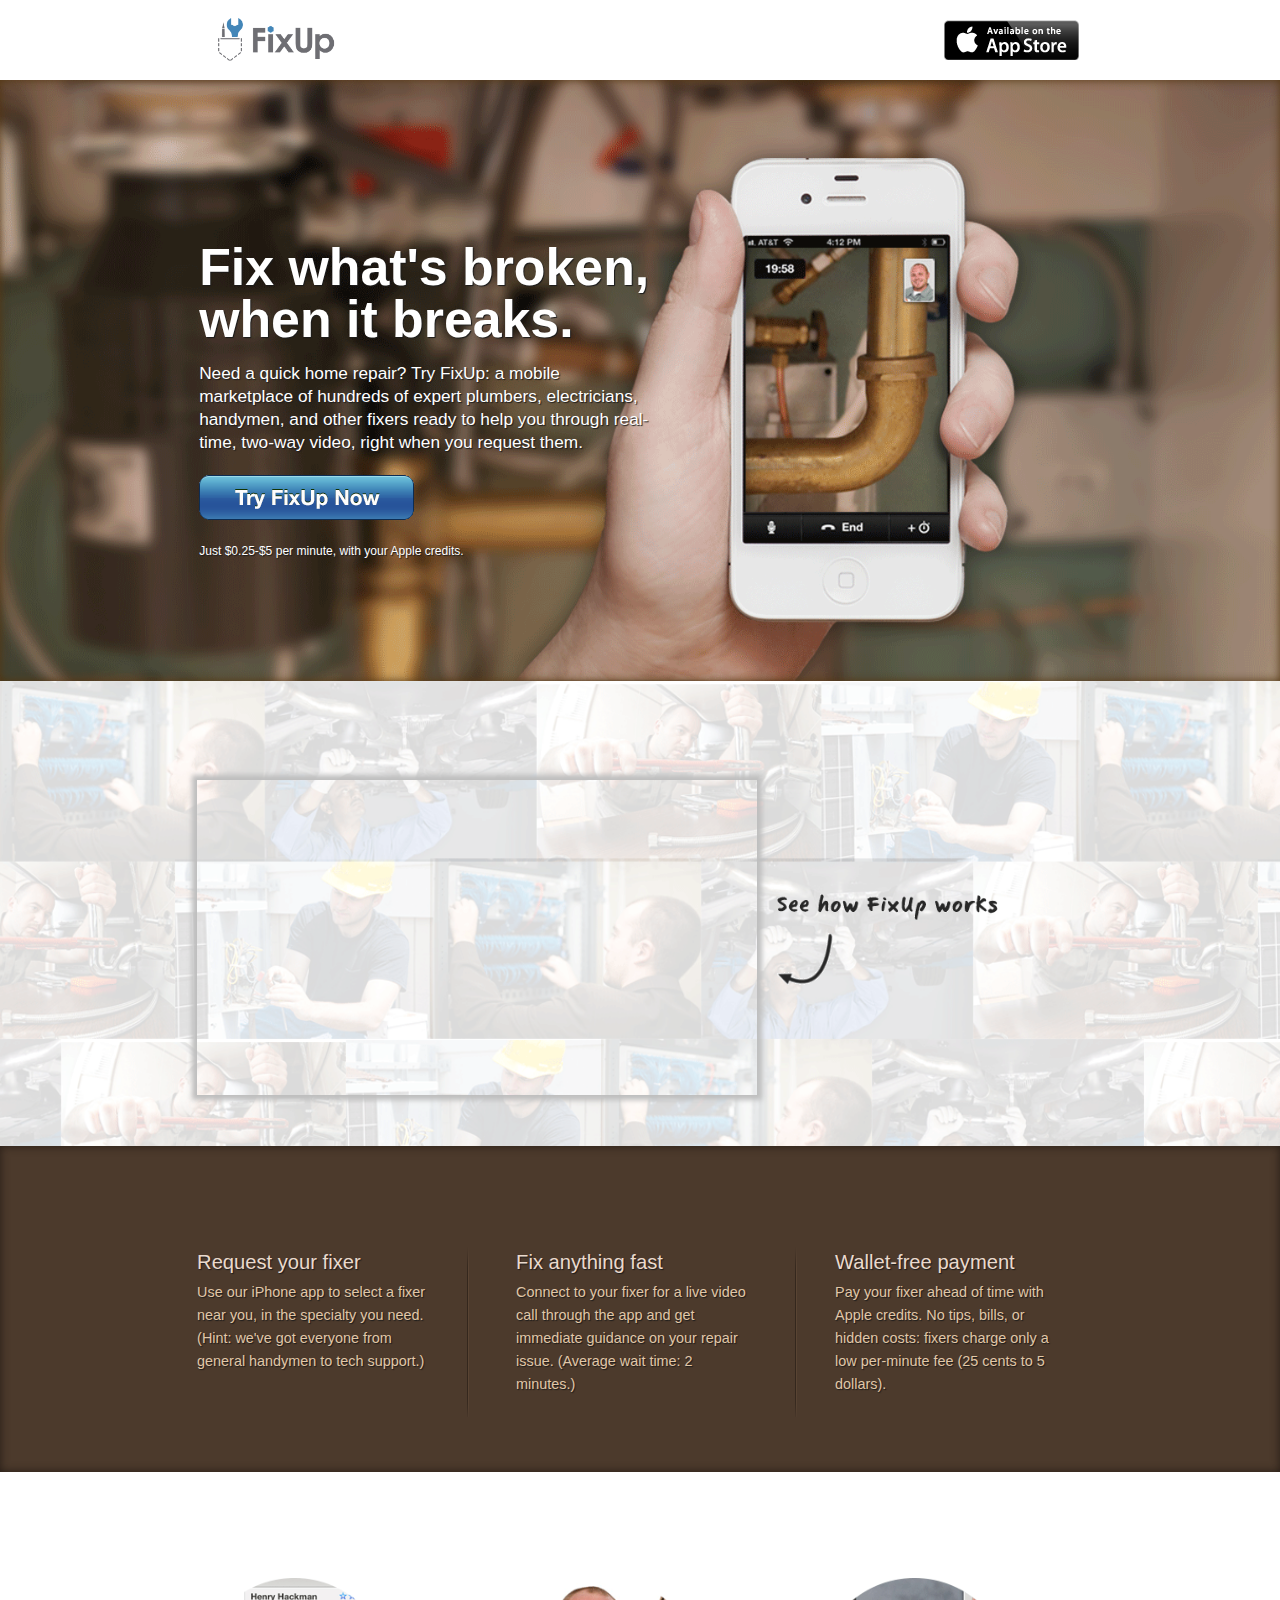
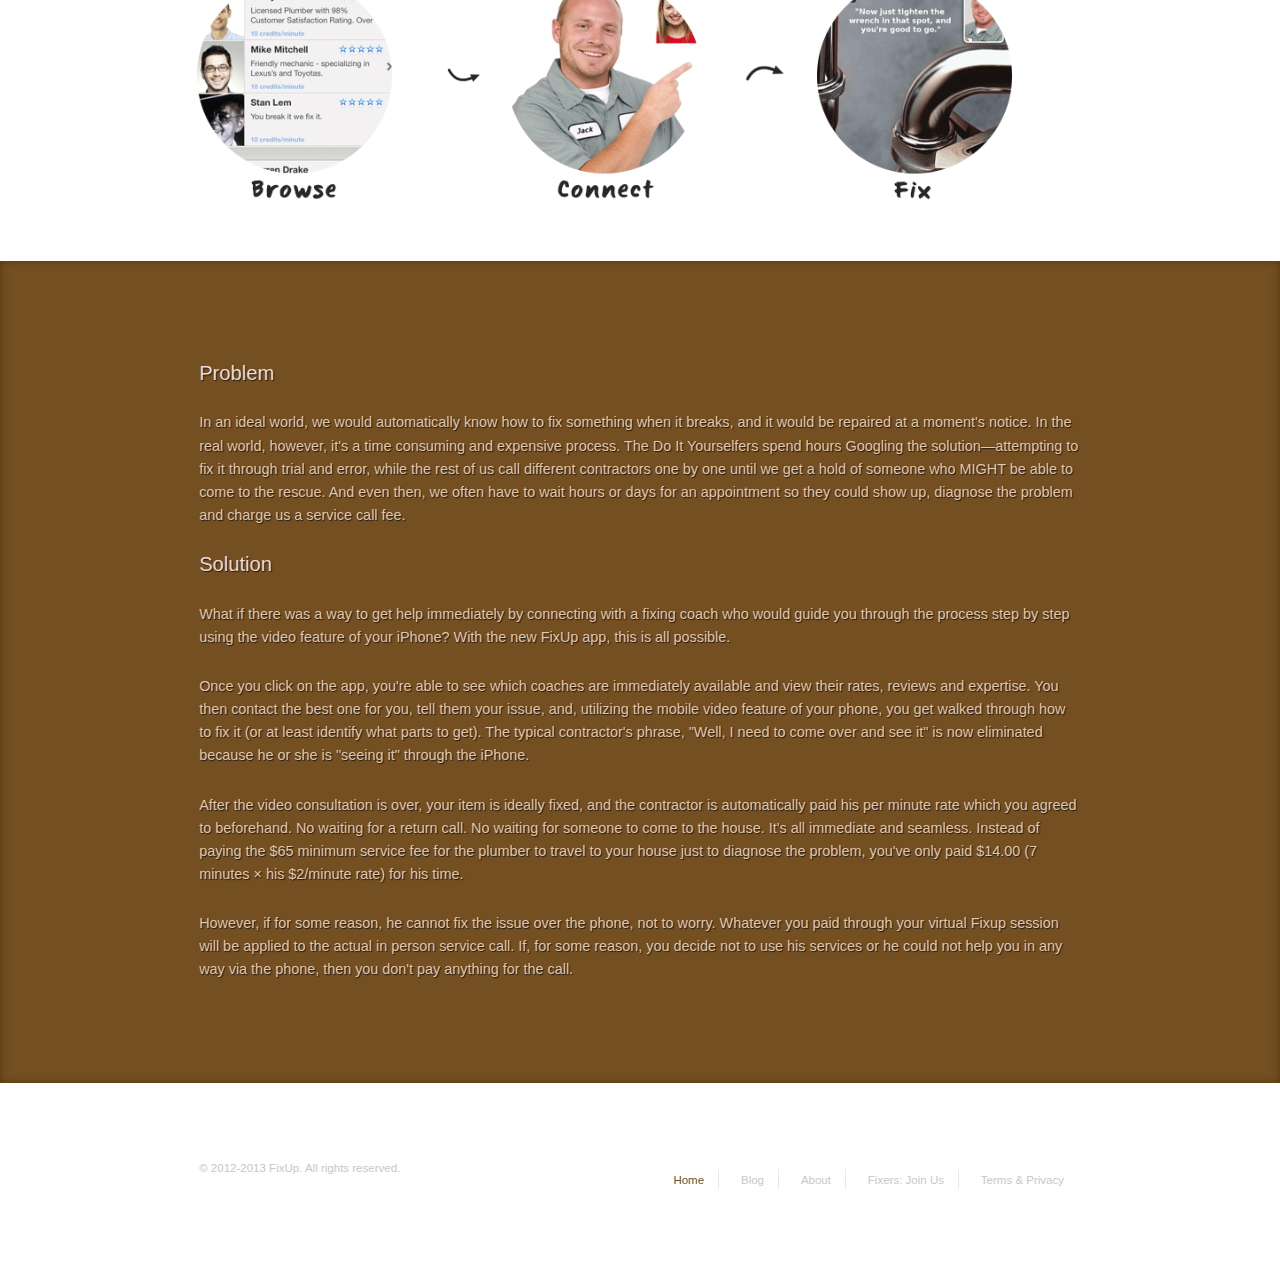
==== html/index.html @ d3611fab "Organized files, added WP templates, edited CSS in compliance with WP coding standards" ====
<!DOCTYPE html>
<html>

<head>
	<meta http-equiv="Content-Type" content="text/html;charset=utf-8" />
	<meta name="viewport" content="width=device-width, initial-scale=1.0" />
	<title>FixUp</title>
	<link href="../stylesheets/style.css" media="screen" rel="stylesheet" type="text/css" />
	<link href="../stylesheets/jquery.qtip.css" rel="stylesheet" type="text/css" />
</head>

<body class="home">

	<header>
		<div class="header-container">
			<a href="http://www.tryfixup.com"><img id="logo" src="../img/logo-fixup.png" alt="FixUp Logo" /></a>
			<a href="https://itunes.apple.com/us/app/fixup/id554846760?mt=8"><img id="store" src="../img/logo-app-store.png" alt="Available on the App Store" /></a>
		</div><!--/.container-->
	</header>

	<section id="hero">
		<div class="container">
			<div class="short">
				<h1>Fix what's broken, when it breaks.</h1>
				<p class="shorter">
					Need a quick home repair? Try FixUp: a mobile marketplace of hundreds of expert plumbers, electricians, handymen, and other fixers ready to help you through real-time, two-way video, right when you request them.
				</p>
				<p>
					<a href="https://itunes.apple.com/us/app/fixup/id554846760?mt=8"><img id="button" src="../img/button-cta.png" alt="Try FixUp Now" /></a>
				<p class="small">
					Just $0.25-$5 per minute, with your Apple credits.
				</p>
			</div><!--/.short-->
		</div><!--/.container-->
	</section><!--/#hero-->

	<section id="watch">
		<div class="container">
			<iframe id="video" width="560" height="315" src="http://www.youtube.com/embed/lKO42U8RxQ0?feature=player_embedded"></iframe>
			<img id="arrow" src="../img/video-arrow.png" alt="See how FixUp works" />
		</div>
	</section><!--/#watch-->

	<section id="points">
		<div class="container">
			<div id="points-left">
				<h2>Request your fixer</h2>
				<p>
					Use our iPhone app to select a fixer near you, in the specialty you need. (Hint: we've got everyone from general handymen to tech support.)
				</p>
			</div><!--/.left-->
			<img class="divider" src="../img/divider-text.png" alt="divider" />
			<div id="points-mid">
				<h2>Fix anything fast</h2>
				<p>
					Connect to your fixer for a live video call through the app and get immediate guidance on your repair issue. (Average wait time: 2 minutes.)
				</p>
			</div><!--/.mid-->
			<img class="divider" src="../img/divider-text.png" alt="divider" />
			<div id="points-right">
				<h2>Wallet-free payment</h2>
				<p>
					Pay your fixer ahead of time with Apple credits. No tips, bills, or hidden costs: fixers charge only a low per-minute fee (25 cents to 5 dollars).
				</p>
			</div><!--/.right-->
		</div><!--/.container-->
	</section><!--/#points-->

	<section id="flowchart">
		<div class="container">
			<img id="browse" src="../img/circle-browse.png" alt="Browse" />
			<img class="flow" src="../img/browse-to-connect.png" alt="Browse to Connect" />
			<img id="connect" src="../img/circle-connect.png" alt="Connect" />
			<img class="flow" src="../img/connect-to-fix.png" alt="Connect to Fix" />
			<img id="fix" src="../img/circle-fix.png" alt="Fix" />
		</div><!--/.container-->
	</section><!--/#circles-->

	<section id="solution" style="clear:both;">
		<div class="container">
			<h2>Problem</h2>
			<p>
				In an ideal world, we would automatically know how to fix something when it breaks, and it would be repaired at a moment's notice. In the real world, however, it's a time consuming and expensive process. The Do It Yourselfers spend hours Googling the solution&mdash;attempting to fix it through trial and error, while the rest of us call different contractors one by one until we get a hold of someone who MIGHT be able to come to the rescue. And even then, we often have to wait hours or days for an appointment so they could show up, diagnose the problem and charge us a service call fee.
			</p>
			<h2>Solution</h2>
			<p>
				What if there was a way to get help immediately by connecting with a fixing coach who would guide you through the process step by step using the video feature of your iPhone? With the new FixUp app, this is all possible.
			</p>
			<p>
				Once you click on the app, you're able to see which coaches are immediately available and view their rates, reviews and expertise. You then contact the best one for you, tell them your issue, and, utilizing the mobile video feature of your phone, you get walked through how to fix it (or at least identify what parts to get). The typical contractor's phrase, "Well, I need to come over and see it" is now eliminated because he or she is "seeing it" through the iPhone.
			</p>
			<p>
				After the video consultation is over, your item is ideally fixed, and the contractor is automatically paid his per minute rate which you agreed to beforehand. No waiting for a return call. No waiting for someone to come to the house. It's all immediate and seamless. Instead of paying the $65 minimum service fee for the plumber to travel to your house just to diagnose the problem, you've only paid $14.00 (7 minutes &times; his $2/minute rate) for his time.
			</p>
			<p>
				However, if for some reason, he cannot fix the issue over the phone, not to worry. Whatever you paid through your virtual Fixup session will be applied to the actual in person service call. If, for some reason, you decide not to use his services or he could not help you in any way via the phone, then you don't pay anything for the call.
			</p>
		</div><!--/.container-->
	</section><!--/#solution-->

	<footer>
		<div class="container">
			<p>&copy; 2012-2013 FixUp. All rights reserved.</p>
			<ul>
				<li><a class="home" href="/">Home</a></li>
				<li><a class="blog" href="/blog">Blog</a></li>
				<li><a class="about" href="/about">About</a></li>
				<li><a href="/fixers">Fixers: Join Us</a></li>
				<li><a class="toc" href="/terms">Terms & Privacy</a></li>
			</ul>
		</div><!--/.container-->
	</footer>

<script type="text/javascript" src="../js/jquery-1.8.3.min.js"></script>
<script type="text/javascript" src="../js/jquery.masonry.min.js"></script>
<script type="text/javascript" src="../js/jquery.qtip.min.js"></script>
<script type="text/javascript" src="../js/fixup.js"></script>

</body>
</html>
---- stylesheets/style.css ----
/*
Theme Name:  	FixUp, based on Starkers
Theme URI:  	http://viewportindustries.com/products/starkers
Description:  	Custom theme for www.tryfixup.com
Version:  		1.0
Author:  		CuriousMinds (customization), Elliot Jay Stocks & Keir Whitaker (Starkers)
Author URI:  	http://viewportindustries.com
Tags:  			responsive, blue, brown, gold, starkers
*/

/* CORE STYLES
-------------------------------------------------------------- */
/* Web fonts
-------------------------------- */
@font-face {
  font-family: "Montserrat";
  font-style: normal;
  font-weight: 700;
  src: local("Montserrat-Bold"), url(http://themes.googleusercontent.com/static/fonts/montserrat/v3/IQHow_FEYlDC4Gzy_m8fcnbFhgvWbfSbdVg11QabG8w.woff) format("woff");
}

@font-face {
  font-family: "Montserrat";
  font-style: normal;
  font-weight: 400;
  src: local("Montserrat-Regular"), url(http://themes.googleusercontent.com/static/fonts/montserrat/v3/zhcz-_WihjSQC0oHJ9TCYL3hpw3pgy2gAi-Ip7WPMi0.woff) format("woff");
}

/* Reset CSS
   http://meyerweb.com/eric/tools/css/reset/ 
   v2.0 | 20110126
   License: none (public domain)
-------------------------------- */
html, body, div, span, applet, object, iframe,
h1, h2, h3, h4, h5, h6, p, blockquote, pre,
a, abbr, acronym, address, big, cite, code,
del, dfn, em, img, ins, kbd, q, s, samp,
small, strike, strong, sub, sup, tt, var,
b, u, i, center,
dl, dt, dd,
fieldset, form, label, legend,
table, caption, tbody, tfoot, thead, tr, th, td,
article, aside, canvas, details, embed, 
figure, figcaption, footer, header, hgroup, 
menu, nav, output, ruby, section, summary,
time, mark, audio, video {
	margin: 0;
	padding: 0;
	border: 0;
	font: inherit;
	vertical-align: baseline;
	-webkit-box-sizing: border-box;
	-moz-box-sizing: border-box;
	-ms-box-sizing: border-box;
	-o-box-sizing: border-box;
	box-sizing: border-box;
}
/* HTML5 display-role reset for older browsers */
article, aside, details, figcaption, figure, 
footer, header, hgroup, menu, nav, section {
	display: block;
}

blockquote, q {
	quotes: none;
}
blockquote:before,
blockquote:after,
q:before,
q:after {
	content: "";
	content: none;
}
table {
	border-collapse: collapse;
	border-spacing: 0;
}

/* Base numbers and colors
-------------------------------- */
body {
	font-family: "Helvetica Neue", Helvetica, Arial, sans-serif;
	font-size: 0.9em;
	line-height: 1.6em;
	color: #5a6074;
}

a:link,
a:visited {
	color: inherit;
	text-decoration: none;
	border-bottom: 2px solid #adb4c7;
}

a:hover,
a:active {
	border-bottom: 2px solid #ebdacd;
}
	
body.home a.home,
body.blog a.blog,
body.about a.about,
body.terms, a.terms {
	color: #744f21;
}

img,
iframe {
	display: block;
}
	
section, article {
	clear: both;
	padding: 2%;
	overflow: hidden;
}

p,
li {
	margin: 3% 0;
}

.container,
.header-container {
	width: 60%;
	max-width: 980px;
	margin: 0 auto;
}	

h1,
h2,
h3,
h4,
h5 {
	font-family: "Montserrat", Helvetica, Arial, sans-serif;
}

h1 {
	font-weight: 700;
	margin: 2% 0;
	font-size: 3em;
	line-height: 1em;
}
	
h2 {
	font-weight: 400;
	margin: 3% 0 1% 0;
	font-size: 1.4em;
	color: #ebdacd;
}
	
hr {
	margin: 8% 0;
	clear: both;
	border: 1px solid #d6dcee;
}
	
strong {
	font-weight: 700;
}
	
code {
	font-family: monospace;
}

/* WordPress Core
-------------------------------- */
.alignnone {
    margin: 5px 20px 20px 0;
}

.aligncenter,
div.aligncenter {
    display: block;
    margin: 5px auto 5px auto;
}

.alignright {
    float: right;
    margin: 5px 0 20px 20px;
}

.alignleft {
    float: left;
    margin: 5px 20px 20px 0;
}

.aligncenter {
    display: block;
    margin: 5px auto 5px auto;
}

a img.alignright {
    float: right;
    margin: 5px 0 20px 20px;
}

a img.alignnone {
    margin: 5px 20px 20px 0;
}

a img.alignleft {
    float: left;
    margin: 5px 20px 20px 0;
}

a img.aligncenter {
    display: block;
    margin-left: auto;
    margin-right: auto
}

.wp-caption {
    background: #fff;
    border: 1px solid #edf1fd;
    max-width: 96%; /* Image does not overflow the content area */
    padding: 5px 3px 10px;
    text-align: center;
}

.wp-caption.alignnone {
    margin: 5px 20px 20px 0;
}

.wp-caption.alignleft {
    margin: 5px 20px 20px 0;
}

.wp-caption.alignright {
    margin: 5px 0 20px 20px;
}

.wp-caption img {
    border: 0 none;
    height: auto;
    margin: 0;
    max-width: 98.5%;
    padding: 0;
    width: auto;
}

.wp-caption p.wp-caption-text {
    font-size: 11px;
    line-height: 17px;
    margin: 0;
    padding: 0 4px 5px;
}

/* Header (Logo + App Store button)
-------------------------------- */
header {
	-webkit-box-shadow: 0 0 5px 5px #271d16;
	-moz-box-shadow: 	0 0 5px 5px #271d16;
	-ms-box-shadow: 	0 0 5px 5px #271d16;
	-o-box-shadow: 		0 0 5px 5px #271d16;
	box-shadow: 		0 0 5px 5px #271d16;
	overflow: hidden;
}

#logo {
	width: 150px;
	height: auto;
	float: left;
}

#store {
	width: auto;
	height: auto;
	float: right;
	padding: 20px 0;
}

/* Footer menu
-------------------------------- */
footer {
	display: block;
	overflow: hidden;
	padding: 2%;
	font-size: 0.8em;
}
	
footer p {
	float: left;
	margin: 0;
	color: #c7c7c7;
}
	
footer ul {
	list-style-type: none;
	text-align: right;
}

footer li {
	display: inline-block;
	padding: 0 2%;
	margin: 0;
	background: url("../img/divider-menu.png") no-repeat bottom right;
}

footer li:last-child {
	background: transparent;
}

footer a:link,
footer a:visited {
	color: #c7c7c7;
	border: 0;
}

footer a:hover,
footer a:active {
	color: #744f21;
}


/* HOMEPAGE
-------------------------------------------------------------- */
/* Section: Hero
-------------------------------- */
#hero {
	background: url("../img/bg-main.png") top right no-repeat;
	background-size: cover;
	color: #fff;
	font-size: 1.2em;
	padding: 8% 2%;
	text-shadow: 1px 1px 1px #1c1c1c;
	-webkit-box-shadow: inset 0 0 10px 0 #543712;
	-moz-box-shadow: 	inset 0 0 10px 0 #543712;
	-ms-box-shadow: 	inset 0 0 10px 0 #543712;
	-o-box-shadow: 		inset 0 0 10px 0 #543712;
	box-shadow: 		inset 0 0 10px 0 #543712;
}

.small {
	font-size: 0.7em;
}
	
.short {
	width: 60%;
	float: left;
}

.shorter {
	width: 86%;
}

/* Section: Video
-------------------------------- */
#watch {
	padding: 3%;
	background: url("../img/bg-video.png") top right #fff;
	background-size: 100%;
}

#video {
	float: left;
	-webkit-box-shadow: 0 0 5px 5px #bebebe;
	-moz-box-shadow: 	0 0 5px 5px #bebebe;
	-ms-box-shadow: 	0 0 5px 5px #bebebe;
	-o-box-shadow: 		0 0 5px 5px #bebebe;
	box-shadow: 		0 0 5px 5px #bebebe;
}
	
#arrow {
	float: left;
	width: 30%;
	height: 30%;
	padding: 8% 0 0 0;
}

/* Section: Three points
-------------------------------- */
#points {
	color: #e1c7a7;
	text-shadow: 1px 1px 1px #1c1c1c;
	background-color: #4c3a2c;
	-webkit-box-shadow: inset 0 0 10px 0 #271d16;
	-moz-box-shadow: 	inset 0 0 10px 0 #271d16;
	-ms-box-shadow: 	inset 0 0 10px 0 #271d16;
	-o-box-shadow: 		inset 0 0 10px 0 #271d16;
	box-shadow: 		inset 0 0 10px 0 #271d16;
}
	
.divider {
	float: left;
}

#points-left {
	float: left;
	width: 26%;
	margin: 0 4% 0 0;
}
	
#points-mid {
	float: left;
	width: 26%;
	margin: 0 5%;
}

#points-right {
	float: left;
	width: 26%;
	margin: 0 0 0 4%;
}

/* Section: Flowchart
-------------------------------- */
#flowchart {
	padding: 5% 0;
}

#browse {
	float: left;
	width: 22%;
	margin: 0 3% 0 0;
}
	
#connect {
	float: left;
	width: 22%;
	margin: 0 2%;
}

#fix {
	float: left;
	width: 22%;
	margin: 0 0 0 3%;
}

.flow {
	float: left;
	width: 8%;
	height: 8%;
	padding: 10% 0 0 2%;
}
	
/* Section: Problem-solution
-------------------------------- */
#solution {
	color: #e1c7a7;
	text-shadow: 1px 1px 1px #1c1c1c;
	background: #744f21;
	-webkit-box-shadow: inset 0 0 10px 0 #543712;
	-moz-box-shadow: 	inset 0 0 10px 0 #543712;
	-ms-box-shadow: 	inset 0 0 10px 0 #543712;
	-o-box-shadow: 		inset 0 0 10px 0 #543712;
	box-shadow: 		inset 0 0 10px 0 #543712;
}


/* ABOUT PAGE
-------------------------------------------------------------- */
/* Section: Summary
-------------------------------- */
#summary {
	background: url("../img/bg-summary.png");
	background-size: cover;
	color: #fff;
	font-size: 1.2em;
	padding: 8% 2%;
	-webkit-box-shadow: inset 0 0 10px 0 #543712;
	-moz-box-shadow: 	inset 0 0 10px 0 #543712;
	-ms-box-shadow: 	inset 0 0 10px 0 #543712;
	-o-box-shadow: 		inset 0 0 10px 0 #543712;
	box-shadow: 		inset 0 0 10px 0 #543712;
}

/* Section: Grid of boxes
-------------------------------- */
#grid {
	background-image: url("../img/title-fixup.png"), url("../img/bg-blue.png");
	background-repeat: no-repeat, repeat;
	background-position: 20% 2%, top left;
}

#grid h2 {
	color: #33353e;
}
	
#grid-container {
	top: 0;
	left: 0;
	padding: 2% 0;
	background: transparent;
}

.cell {
	color: #5a6074;
	width: 160px;
	height: 160px;
	margin: 22px 0;
	padding: 3%;
	background: #fff;
	float: left;
	border-radius: 5px;
	-webkit-box-shadow: 0 2px 3px 0.5px #d3d7e5;
	-moz-box-shadow: 	0 2px 3px 0.5px #d3d7e5;
	-ms-box-shadow: 	0 2px 3px 0.5px #d3d7e5;
	-o-box-shadow: 		0 2px 3px 0.5px #d3d7e5;
	box-shadow: 		0 2px 3px 0.5px #d3d7e5;
}

.cell img {
	margin: 4% auto;
}

.cell p {
	color: #5a6074;
	font-size: 0.78em;
	line-height: 1.4em;
	font-weight: 600;
}
	
.answer {
	display: none;
}

/* Masonry transitions
-------------------------------- */
.masonry,
.masonry .masonry-brick {
 	-webkit-transition-duration: 0.7s;
	-moz-transition-duration:  	 0.7s;
	-ms-transition-duration:  	 0.7s;
	-o-transition-duration: 	 0.7s;
	transition-duration:  		 0.7s;
}
	
.masonry {
 	-webkit-transition-property: height, width;
	-moz-transition-property:  	 height, width;
	-ms-transition-property:  	 height, width;
	-o-transition-property:   	 height, width;
	transition-property:  		 height, width;
}

.masonry .masonry-brick {
 	-webkit-transition-property: left, right, top;
	-moz-transition-property:  	 left, right, top;
	-ms-transition-property:  	 left, right, top;
	-o-transition-property: 	 left, right, top;
	transition-property:  		 left, right, top;
}

/* Section: Company information
-------------------------------- */
#contact {
	color: #e1c7a7;
	text-shadow: 1px 1px 1px #1c1c1c;
	background-image: url("../img/title-contact.png"), url("../img/bg-brown.png");
	background-repeat: no-repeat, repeat;
	background-position: 20% 10%, top left;
	-webkit-box-shadow: inset 0 0 10px 0 #543712;
	-moz-box-shadow: 	inset 0 0 10px 0 #543712;
	-ms-box-shadow: 	inset 0 0 10px 0 #543712;
	-o-box-shadow: 		inset 0 0 10px 0 #543712;
	box-shadow: 		inset 0 0 10px 0 #543712;
}


/* Section: FAQ
-------------------------------- */
#faq {
	background-image: url("../img/title-faq.png"), url("../img/bg-blue.png");
	background-repeat: no-repeat, repeat;
	background-position: 20% 2%, top left;
}

#faq h2 {	
	color: #33353e;
}


/* TERMS & CONDITIONS, PRIVACY POLICY
-------------------------------------------------------------- */
#full,
.post {
	background: url("../img/bg-blue.png") repeat;
	color:#5a6074;
	-webkit-box-shadow: inset 0 0 10px 0 #cbd1e3;
	-moz-box-shadow: 	inset 0 0 10px 0 #cbd1e3;
	-ms-box-shadow: 	inset 0 0 10px 0 #cbd1e3;
	-o-box-shadow: 		inset 0 0 10px 0 #cbd1e3;
	box-shadow: 		inset 0 0 10px 0 #cbd1e3;
}
	
#full h1,
.post h1 {
	font-weight: 400;
	font-size: 2em;
}
	
#full h2,
.comments h2 {
	color: inherit;
}


/* BLOG
-------------------------------------------------------------- */
/* Post
-------------------------------- */
.post-main {
	width: 80%;
	float: left;
	padding: 0 4% 0 10%;
}

.post-title {
	color: inherit;
	text-align: center;
	text-transform: uppercase;
}
	
.post-meta {
	font-style: italic;
	text-align: center;
}

/* Comment form
-------------------------------- */
input {
	display: block;
	clear: both;
	padding: 8px;
	font-family: Helvetica, Arial, sans-serif;
	font-size: 0.9em;
	color: #5a6074;
	border: 1px solid #adb4c7;
	-webkit-border-radius: 6px;
	-moz-border-radius:    6px;
	-ms-border-radius: 	   6px;
	-o-border-radius: 	   6px;
	border-radius: 		   6px;
	-webkit-box-shadow: inset 0 0 1px 1px #d6dcee;
	-moz-box-shadow: 	inset 0 0 1px 1px #d6dcee;
	-ms-box-shadow: 	inset 0 0 1px 1px #d6dcee;
	-o-box-shadow: 		inset 0 0 1px 1px #d6dcee;
	box-shadow: 		inset 0 0 1px 1px #d6dcee;
}

textarea {
	display: block;
	clear: both;
	padding: 8px;
	font-family: Helvetica, Arial, sans-serif;
	font-size: 0.9em;
	color: #5a6074;
	border: 1px solid #adb4c7;
	resize: both;
	width: 540px;
	height: 200px;
	-webkit-border-radius: 6px;
	-moz-border-radius:    6px;
	-ms-border-radius: 	   6px;
	-o-border-radius: 	   6px;
	border-radius: 		   6px;
	-webkit-box-shadow: inset 0 0 1px 1px #d6dcee;
	-moz-box-shadow: 	inset 0 0 1px 1px #d6dcee;
	-ms-box-shadow: 	inset 0 0 1px 1px #d6dcee;
	-o-box-shadow: 		inset 0 0 1px 1px #d6dcee;
	box-shadow: 		inset 0 0 1px 1px #d6dcee;

}

label {
	display: block;
	float: left;
}

#reply-title {
	color: inherit;
}

.required {
	float: left;
}
	
label, .form-allowed-tags {
	font-size: 0.9em;
	}
	
#submit {
	background: url("../img/button-comment.png");
	float: right;
	margin:0 0 20px 0;
	border: 0;
	width: 142px;
	height: 40px;
	cursor: pointer;
}

/* Comment list
-------------------------------- */
#comment-list {
	font-size: 0.9em;
}

.comment-author-avatar {
	float: left;
	display: inline;
	margin: 5px 30px 30px 0;
	width: 55px;
	height: 55px;
	border: 1px solid #adb4c7;
	-webkit-border-radius: 4px;
	-moz-border-radius:    4px;
	-ms-border-radius: 	   4px;
	-o-border-radius: 	   4px;
	border-radius: 		   4px;
}

.comment-content {
	overflow: auto;
}

.comment-author-name {
	font-weight: bold;
}

/* Comment icons
-------------------------------- */
.comment-icons {
	float: left;
}

.count {
	background: url("../img/blog-count.png") no-repeat;
	text-shadow: -1px -1px 1px #b8babf;
	font-size: 1.7em;
	padding: 18px;
	height: 70px;
	width: 70px;
}

.count a {
	border: 0;
	}
	
.comment-icons hr {
	width: 60px;
	margin: 20px 0 30px 0;
}
	
.social {
	margin: 20px 10px;
}


/* Responsive media queries for smaller screens
-------------------------------------------------------------- */
@media (max-width: 1500px) {
	.container, #watch, #points, #flowchart, #faq, #contact {
		width: auto;
		padding: 4%;
	}
	
	.header-container {
		width: auto;
		padding: 0 4%;
	}
		
	#grid {
		background-position: 10% 2%, top left;
	}

	#contact {
		background-position: 10% 10%, top left;
	}
		
	#faq {
		background-position: 10% 2%, top left;
	}
}
	
@media (max-width: 1110px) {
	#hero {
		background: url("../img/bg-resize.png") no-repeat;
		background-size: cover;
	}

	.short, .shorter {
		width: auto;
	}
		
	#grid {
		background-position: 2% 2%, top left;
	}
		
	#contact {
		background-position: 2% 10%, top left;
	}
		
	#faq {
		background-position: 2% 2%, top left;
	}
		
	.post-main {
		float: none;
		clear: both;
		width: 100%;
		padding: 0;
	}
	
	.comment-icons {
		display: none;
	}
}	
	
@media (max-width: 1040px) {
	#video {
		margin: 0 auto;
	}
		
	#arrow {
		display: none;
	}
}

@media (max-width: 900px) {
	.cell {
		width: 150px;
		height: 150px;
		margin: 5px 0;
	}

	#video {
		float: none;
		margin: auto;
	}
	
	#points-left,
	#points-mid,
	#points-right {
		float: none;
		clear: both;
		width: auto;
		margin: 0;
	}
		
	.divider {
		display: none;
	}
		
	footer li {
		display: block;
		background: transparent;
	}
}
	
@media (max-width: 768px) {
	.cell {
		margin: 5px 0;
		width: 48%;
	}

	.cell p {
		font-weight: 400;
		font-size: 0.8em;
		text-align: center;
	}

	#video {
		width: auto;
	}
		
	textarea {
		width: auto;
	}
}

@media (max-width: 600px) {
	.container, .header-container {
		padding: 0;
	}
	
	p {
		font-size: 0.9em;
	}
		
	header {
		background: #edf1fd;
		-webkit-box-shadow: inset 0 0 10px 0 #cbd1e3;
		-moz-box-shadow: 	inset 0 0 10px 0 #cbd1e3;
		-ms-box-shadow: 	inset 0 0 10px 0 #cbd1e3;
		-o-box-shadow: 		inset 0 0 10px 0 #cbd1e3;
		box-shadow: 		inset 0 0 10px 0 #cbd1e3;
	}

	footer {
		padding: 10px 20px;
	}

	section, article {
		padding: 10px;
		margin: 2% auto;
	}

	#points, #flowchart, #solution, #contact, #faq, #hero, #summary, #full, .post {
		width: 90%;
		background: #fff;
		color: #5a6074;
		text-shadow: none;
		border-bottom: 10px solid #edf1fd;
		-webkit-box-shadow: none;
		-moz-box-shadow: 	none;
		-ms-box-shadow: 	none;
		-o-box-shadow: 		none;
		box-shadow: 		none;
	}

	#grid {
		width: 95%;
		background: #fff;
		-webkit-border-radius: 4px;
		-moz-border-radius:    4px;
		-ms-border-radius: 	   4px;
		-o-border-radius: 	   4px;
		border-radius: 		   4px;
	}
	
	#watch, #faq {
		background: #fff;
	}
	
	#video {
		-webkit-box-shadow: none;
		-moz-box-shadow: 	none;
		-ms-box-shadow: 	none;
		-o-box-shadow: 		none;
		box-shadow: 		none;
	}
	
	#logo {
		float: none;
		margin: 0 auto;
	}
	
	#store {
		display: none;
	}
	
	h1 {
		font-size: 1.5em;
		text-align: center;
	}
		
	h2 {
		font-size: 1em;
		text-align: center;
		color: #33353e;
	}
		
	#button {
		margin: 0 auto;
	}
	
	.small {
		text-align: center;
	}
		
	#browse,
	#connect,
	#fix {
		float: none;
		margin: 0 auto;
		width: 110px;
		height: 135px;
	}
	
	.flow {
		display: none;
	}
		
	.cell {
		background: #edf1fd;
		margin: 5px 0;
		width: 100%;
		-webkit-box-shadow: none;
		-moz-box-shadow: 	none;
		-ms-box-shadow: 	none;
		-o-box-shadow: 		none;
		box-shadow: 		none;
	}
		
	textarea {
		width: 300px;
	}
}
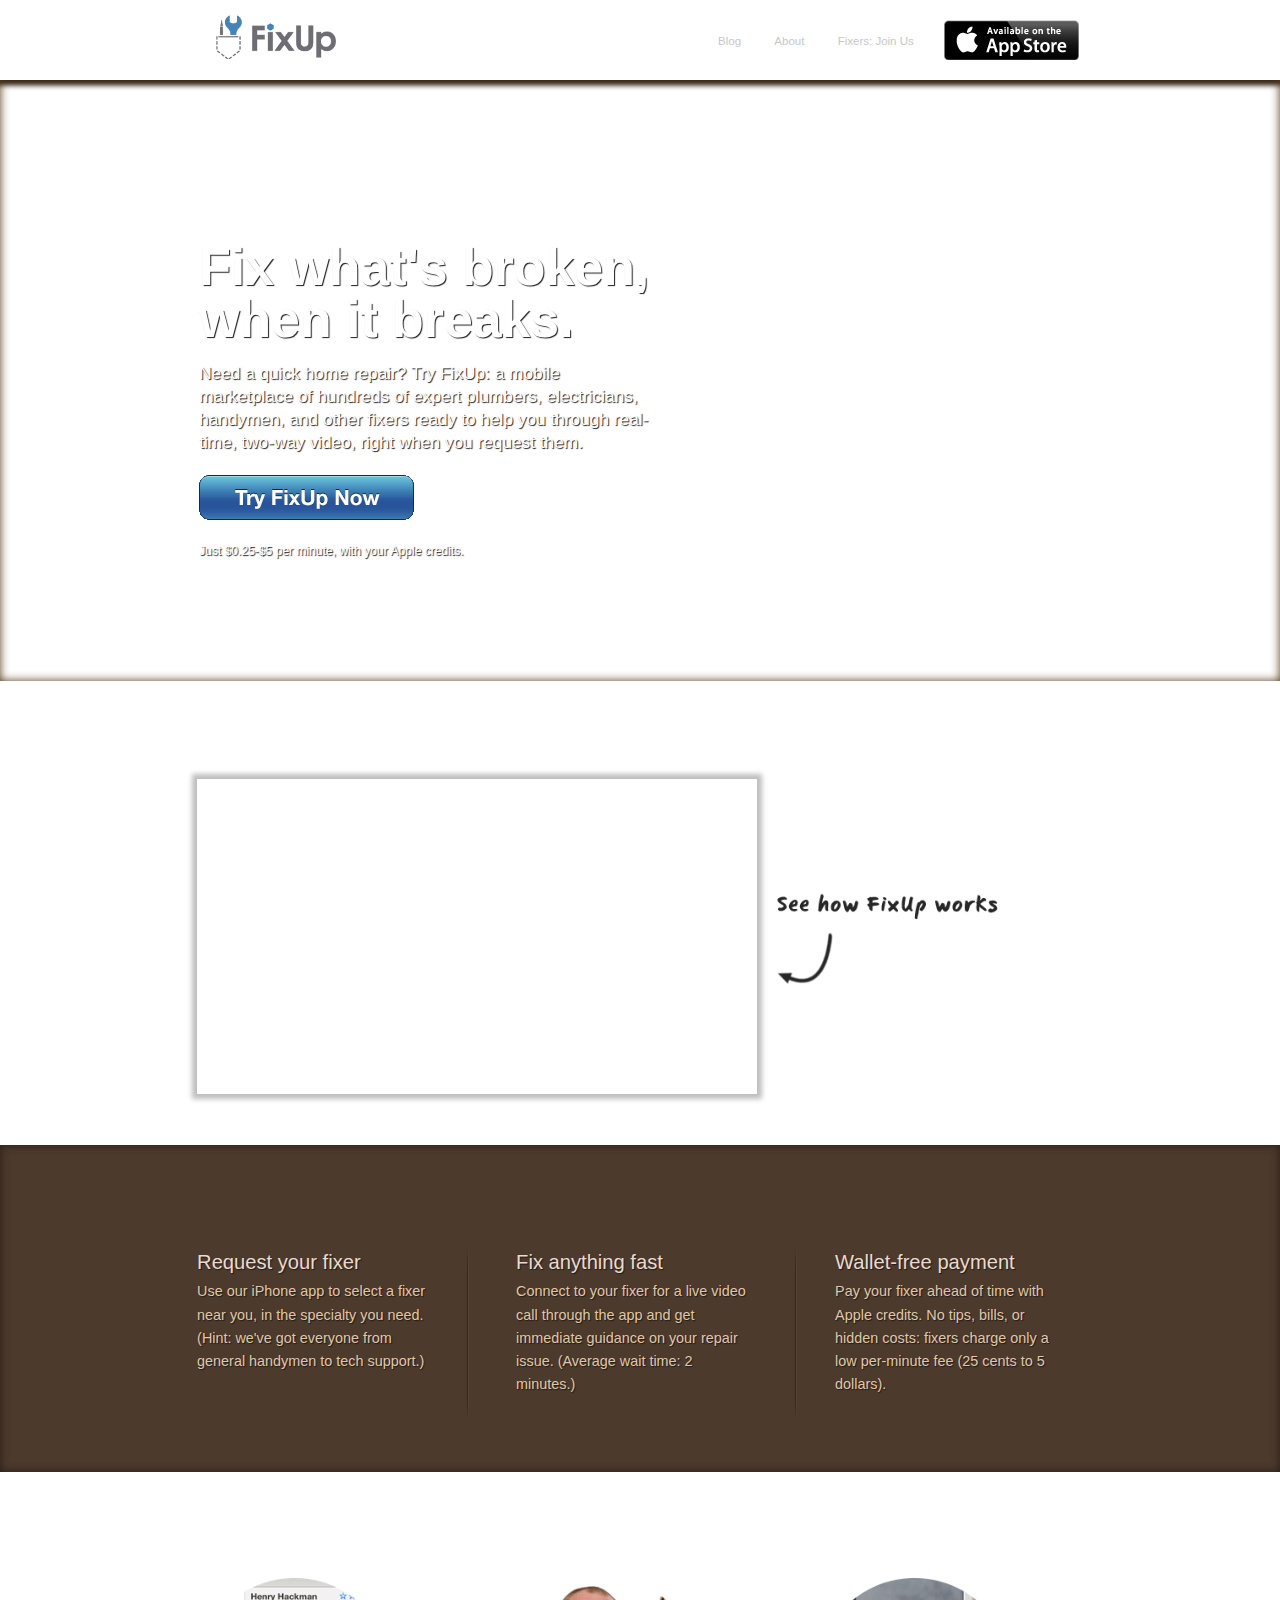
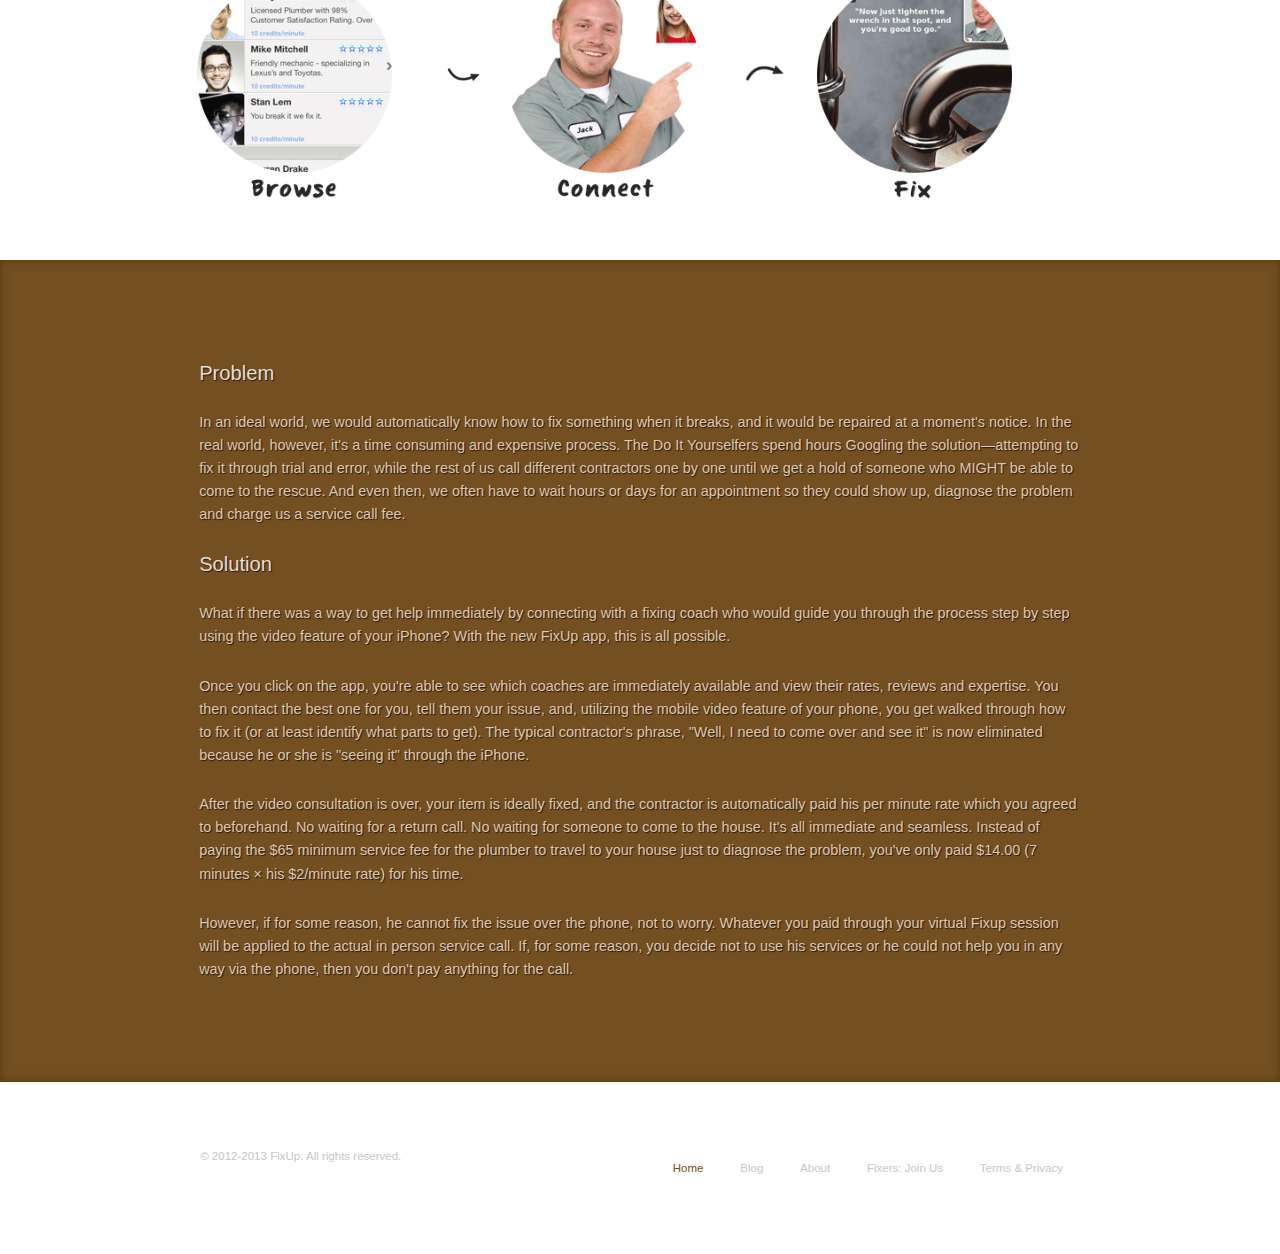
==== commit 8a5e9f1c: "Added top navigation bar; decreased logo size" ====
--- a/html/index.html
+++ b/html/index.html
@@ -10,12 +10,19 @@
 </head>
 
 <body class="home">
-
 	<header>
-		<div class="header-container">
-			<a href="http://www.tryfixup.com"><img id="logo" src="../img/logo-fixup.png" alt="FixUp Logo" /></a>
-			<a href="https://itunes.apple.com/us/app/fixup/id554846760?mt=8"><img id="store" src="../img/logo-app-store.png" alt="Available on the App Store" /></a>
-		</div><!--/.container-->
+		<div id="header-container">
+			<div id="jump-menu"><a href="#fnav" id="jump-link">Learn more »</a></div>
+			<nav>
+				<a href="http://www.tryfixup.com"><img id="logo" src="../img/logo-fixup.png" alt="FixUp Logo" /></a>
+				<a href="https://itunes.apple.com/us/app/fixup/id554846760?mt=8"><img id="store" src="../img/logo-app-store.png" alt="Available on the App Store" /></a>
+				<ul id="hnav">
+					<li><a class="blog" href="/category/blog">Blog</a></li>
+					<li><a class="about" href="/about">About</a></li>
+					<li><a href="http://api.tryfixup.com/fixers">Fixers: Join Us</a></li>
+				</ul>
+			</nav>
+		</div><!--/#header-container-->
 	</header>
 
 	<section id="hero">
@@ -99,16 +106,16 @@
 	</section><!--/#solution-->
 
 	<footer>
-		<div class="container">
+		<nav class="container">
 			<p>&copy; 2012-2013 FixUp. All rights reserved.</p>
-			<ul>
+			<ul id="fnav">
 				<li><a class="home" href="/">Home</a></li>
 				<li><a class="blog" href="/blog">Blog</a></li>
 				<li><a class="about" href="/about">About</a></li>
 				<li><a href="/fixers">Fixers: Join Us</a></li>
 				<li><a class="toc" href="/terms">Terms & Privacy</a></li>
 			</ul>
-		</div><!--/.container-->
+		</nav><!--/.container-->
 	</footer>
 
 <script type="text/javascript" src="../js/jquery-1.8.3.min.js"></script>
--- a/stylesheets/style.css
+++ b/stylesheets/style.css
@@ -121,7 +121,7 @@
 }
 
 .container,
-.header-container {
+#header-container {
 	width: 60%;
 	max-width: 980px;
 	margin: 0 auto;
@@ -255,12 +255,14 @@
 	-o-box-shadow: 		0 0 5px 5px #271d16;
 	box-shadow: 		0 0 5px 5px #271d16;
 	overflow: hidden;
+	font-size: 0.8em;
 }
 
 #logo {
 	width: 150px;
 	height: auto;
 	float: left;
+	padding: 15px;
 }
 
 #store {
@@ -270,12 +272,11 @@
 	padding: 20px 0;
 }
 
-/* Footer menu
+/* Menus
 -------------------------------- */
 footer {
-	display: block;
 	overflow: hidden;
-	padding: 2%;
+	padding: 1%;
 	font-size: 0.8em;
 }
 	
@@ -284,31 +285,53 @@
 	margin: 0;
 	color: #c7c7c7;
 }
-	
-footer ul {
+
+#jump-menu {
+	display: none;
+}
+
+#hnav {
+	display: inline;
+	float: right;
+	list-style-type: none;
+}
+
+#hnav li {
+	display: inline-block;
+	padding: 0 20px 0 10px;
+	margin: 18px 0 0 0;
+	background: url("img/divider-menu.png") no-repeat bottom right;
+}
+
+#hnav li:last-child {
+	background: transparent;
+	padding: 0 30px 0 10px;
+}
+
+#fnav {
 	list-style-type: none;
 	text-align: right;
 }
 
-footer li {
+#fnav li {
 	display: inline-block;
 	padding: 0 2%;
 	margin: 0;
-	background: url("../img/divider-menu.png") no-repeat bottom right;
-}
-
-footer li:last-child {
+	background: url("img/divider-menu.png") no-repeat bottom right;
+}
+
+#fnav li:last-child {
 	background: transparent;
 }
 
-footer a:link,
-footer a:visited {
+nav a:link,
+nav a:visited {
 	color: #c7c7c7;
 	border: 0;
 }
 
-footer a:hover,
-footer a:active {
+nav a:hover,
+nav a:active {
 	color: #744f21;
 }
 
@@ -318,7 +341,7 @@
 /* Section: Hero
 -------------------------------- */
 #hero {
-	background: url("../img/bg-main.png") top right no-repeat;
+	background: url("img/bg-main.png") top right no-repeat;
 	background-size: cover;
 	color: #fff;
 	font-size: 1.2em;
@@ -348,7 +371,7 @@
 -------------------------------- */
 #watch {
 	padding: 3%;
-	background: url("../img/bg-video.png") top right #fff;
+	background: url("img/bg-video.png") top right #fff;
 	background-size: 100%;
 }
 
@@ -383,6 +406,9 @@
 	
 .divider {
 	float: left;
+	background:url("img/divider-text.png");
+	height: 177px;
+	width: 9px;
 }
 
 #points-left {
@@ -453,7 +479,7 @@
 /* Section: Summary
 -------------------------------- */
 #summary {
-	background: url("../img/bg-summary.png");
+	background: url("img/bg-summary.png");
 	background-size: cover;
 	color: #fff;
 	font-size: 1.2em;
@@ -468,7 +494,7 @@
 /* Section: Grid of boxes
 -------------------------------- */
 #grid {
-	background-image: url("../img/title-fixup.png"), url("../img/bg-blue.png");
+	background-image: url("img/title-fixup.png"), url("img/bg-blue.png");
 	background-repeat: no-repeat, repeat;
 	background-position: 20% 2%, top left;
 }
@@ -547,7 +573,7 @@
 #contact {
 	color: #e1c7a7;
 	text-shadow: 1px 1px 1px #1c1c1c;
-	background-image: url("../img/title-contact.png"), url("../img/bg-brown.png");
+	background-image: url("img/title-contact.png"), url("img/bg-brown.png");
 	background-repeat: no-repeat, repeat;
 	background-position: 20% 10%, top left;
 	-webkit-box-shadow: inset 0 0 10px 0 #543712;
@@ -561,7 +587,7 @@
 /* Section: FAQ
 -------------------------------- */
 #faq {
-	background-image: url("../img/title-faq.png"), url("../img/bg-blue.png");
+	background-image: url("img/title-faq.png"), url("img/bg-blue.png");
 	background-repeat: no-repeat, repeat;
 	background-position: 20% 2%, top left;
 }
@@ -575,7 +601,7 @@
 -------------------------------------------------------------- */
 #full,
 .post {
-	background: url("../img/bg-blue.png") repeat;
+	background: url("img/bg-blue.png") repeat;
 	color:#5a6074;
 	-webkit-box-shadow: inset 0 0 10px 0 #cbd1e3;
 	-moz-box-shadow: 	inset 0 0 10px 0 #cbd1e3;
@@ -681,7 +707,7 @@
 	}
 	
 #submit {
-	background: url("../img/button-comment.png");
+	background: url("img/button-comment.png");
 	float: right;
 	margin:0 0 20px 0;
 	border: 0;
@@ -725,7 +751,7 @@
 }
 
 .count {
-	background: url("../img/blog-count.png") no-repeat;
+	background: url("img/blog-count.png") no-repeat;
 	text-shadow: -1px -1px 1px #b8babf;
 	font-size: 1.7em;
 	padding: 18px;
@@ -755,7 +781,7 @@
 		padding: 4%;
 	}
 	
-	.header-container {
+	#header-container {
 		width: auto;
 		padding: 0 4%;
 	}
@@ -775,7 +801,7 @@
 	
 @media (max-width: 1110px) {
 	#hero {
-		background: url("../img/bg-resize.png") no-repeat;
+		background: url("img/bg-resize.png") no-repeat;
 		background-size: cover;
 	}
 
@@ -808,6 +834,29 @@
 }	
 	
 @media (max-width: 1040px) {
+	#hnav {
+		display: none;
+	}
+	
+	#jump-menu {
+		display: block;
+		padding: 5px;
+		background: #ebdacd;
+		text-align: right;
+		border: 1px solid #ebdacd;
+		-webkit-border-radius: 0 0 4px 4px;
+		-moz-border-radius:    0 0 4px 4px;
+		-ms-border-radius: 	   0 0 4px 4px;
+		-o-border-radius: 	   0 0 4px 4px;
+		border-radius: 		   0 0 4px 4px;
+	}
+	
+	#jump-link {
+		border: 0;
+		font-family: "Montserrat", Helvetica, Arial, sans-serif;
+		text-transform: uppercase;
+	}
+
 	#video {
 		margin: 0 auto;
 	}
@@ -841,8 +890,8 @@
 	.divider {
 		display: none;
 	}
-		
-	footer li {
+			
+	#fnav li {
 		display: block;
 		background: transparent;
 	}
@@ -870,7 +919,7 @@
 }
 
 @media (max-width: 600px) {
-	.container, .header-container {
+	.container, #header-container {
 		padding: 0;
 	}
 	
@@ -885,6 +934,15 @@
 		-ms-box-shadow: 	inset 0 0 10px 0 #cbd1e3;
 		-o-box-shadow: 		inset 0 0 10px 0 #cbd1e3;
 		box-shadow: 		inset 0 0 10px 0 #cbd1e3;
+	}
+
+	#jump-menu {
+		border: 0;
+		-webkit-border-radius: 0;
+		-moz-border-radius:    0;
+		-ms-border-radius: 	   0;
+		-o-border-radius: 	   0;
+		border-radius: 		   0;
 	}
 
 	footer {
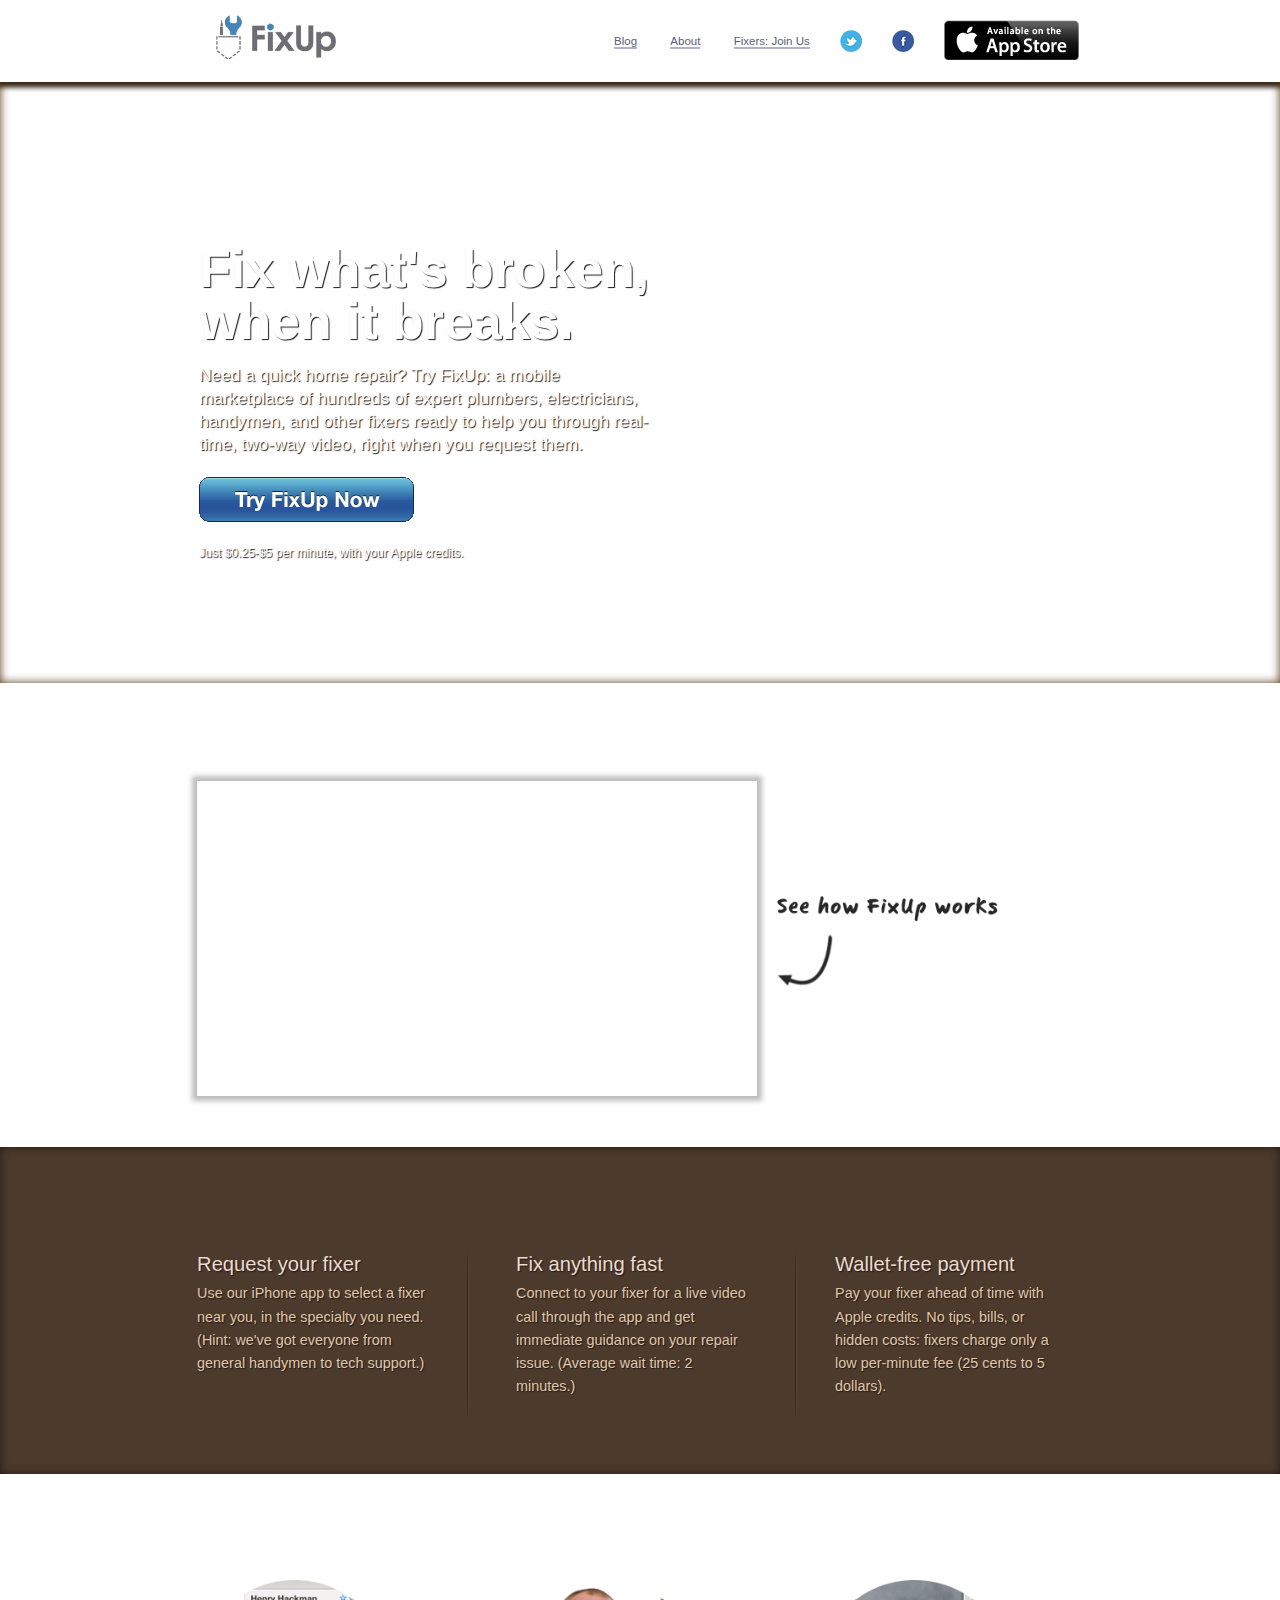
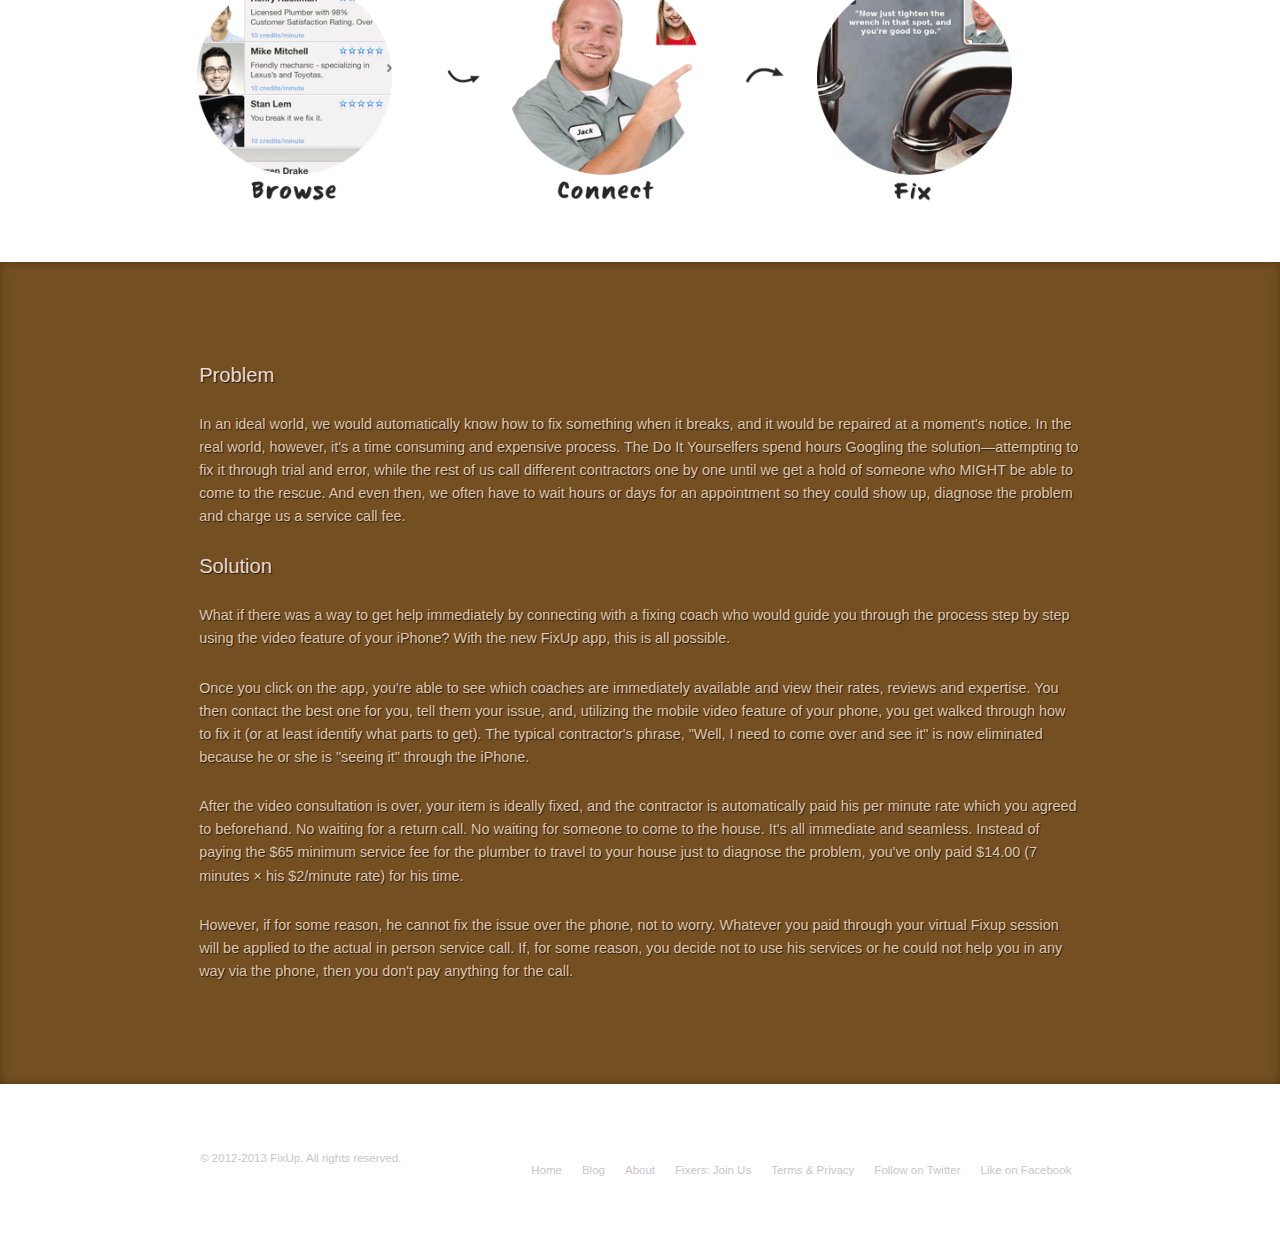
==== commit 169bda93: "Edited top navigation bar; added social media icons and links" ====
--- a/html/index.html
+++ b/html/index.html
@@ -12,10 +12,12 @@
 <body class="home">
 	<header>
 		<div id="header-container">
-			<div id="jump-menu"><a href="#fnav" id="jump-link">Learn more »</a></div>
+			<div id="jump-menu"><a href="#fnav" id="jump-link">Learn more &#9660;</a></div>
 			<nav>
 				<a href="http://www.tryfixup.com"><img id="logo" src="../img/logo-fixup.png" alt="FixUp Logo" /></a>
-				<a href="https://itunes.apple.com/us/app/fixup/id554846760?mt=8"><img id="store" src="../img/logo-app-store.png" alt="Available on the App Store" /></a>
+					<a href="https://itunes.apple.com/us/app/fixup/id554846760?mt=8"><img id="store" src="../img/logo-app-store.png" alt="Available on the App Store" /></a>
+				<a href="https://www.facebook.com/pages/FixUp/277899058990188"><img id="fb" src="../img/icon-facebook.png" alt="Like us on Facebook" /></a>
+				<a href="https://twitter.com/TryFixUp"><img id="tw" src="../img/icon-twitter.png" alt="Follow us on Twitter" /></a>
 				<ul id="hnav">
 					<li><a class="blog" href="/category/blog">Blog</a></li>
 					<li><a class="about" href="/about">About</a></li>
@@ -114,6 +116,8 @@
 				<li><a class="about" href="/about">About</a></li>
 				<li><a href="/fixers">Fixers: Join Us</a></li>
 				<li><a class="toc" href="/terms">Terms & Privacy</a></li>
+				<li><a href="https://twitter.com/TryFixUp">Follow on Twitter</a></li>
+				<li><a href="https://www.facebook.com/pages/FixUp/277899058990188">Like on Facebook</a></li>
 			</ul>
 		</nav><!--/.container-->
 	</footer>
--- a/stylesheets/style.css
+++ b/stylesheets/style.css
@@ -246,7 +246,7 @@
     padding: 0 4px 5px;
 }
 
-/* Header (Logo + App Store button)
+/* Header
 -------------------------------- */
 header {
 	-webkit-box-shadow: 0 0 5px 5px #271d16;
@@ -272,6 +272,20 @@
 	padding: 20px 0;
 }
 
+
+/* Social
+-------------------------------- */
+#tw {
+	float: right;
+	padding: 30px 0 0 10px;
+}
+	
+#fb {
+	float: right;
+	padding: 30px;
+}
+
+
 /* Menus
 -------------------------------- */
 footer {
@@ -305,7 +319,6 @@
 
 #hnav li:last-child {
 	background: transparent;
-	padding: 0 30px 0 10px;
 }
 
 #fnav {
@@ -315,7 +328,7 @@
 
 #fnav li {
 	display: inline-block;
-	padding: 0 2%;
+	padding: 0 1%;
 	margin: 0;
 	background: url("img/divider-menu.png") no-repeat bottom right;
 }
@@ -324,14 +337,14 @@
 	background: transparent;
 }
 
-nav a:link,
-nav a:visited {
+#fnav a:link,
+#fnav a:visited {
 	color: #c7c7c7;
 	border: 0;
 }
 
-nav a:hover,
-nav a:active {
+#fnav a:hover,
+#fnav a:active {
 	color: #744f21;
 }
 
@@ -841,9 +854,9 @@
 	#jump-menu {
 		display: block;
 		padding: 5px;
-		background: #ebdacd;
+		background: #edf1fd;
 		text-align: right;
-		border: 1px solid #ebdacd;
+		border: 1px solid #edf1fd;
 		-webkit-border-radius: 0 0 4px 4px;
 		-moz-border-radius:    0 0 4px 4px;
 		-ms-border-radius: 	   0 0 4px 4px;
@@ -923,7 +936,7 @@
 		padding: 0;
 	}
 	
-	p {
+	p, ul {
 		font-size: 0.9em;
 	}
 		
@@ -937,6 +950,7 @@
 	}
 
 	#jump-menu {
+		background: #ebdacd;
 		border: 0;
 		-webkit-border-radius: 0;
 		-moz-border-radius:    0;
@@ -944,7 +958,7 @@
 		-o-border-radius: 	   0;
 		border-radius: 		   0;
 	}
-
+	
 	footer {
 		padding: 10px 20px;
 	}
@@ -977,7 +991,7 @@
 		border-radius: 		   4px;
 	}
 	
-	#watch, #faq {
+	#faq {
 		background: #fff;
 	}
 	
@@ -994,7 +1008,7 @@
 		margin: 0 auto;
 	}
 	
-	#store {
+	#store, #fb, #tw, #watch {
 		display: none;
 	}
 	
@@ -1022,8 +1036,8 @@
 	#fix {
 		float: none;
 		margin: 0 auto;
-		width: 110px;
-		height: 135px;
+		width: 200px;
+		height: 245px;
 	}
 	
 	.flow {
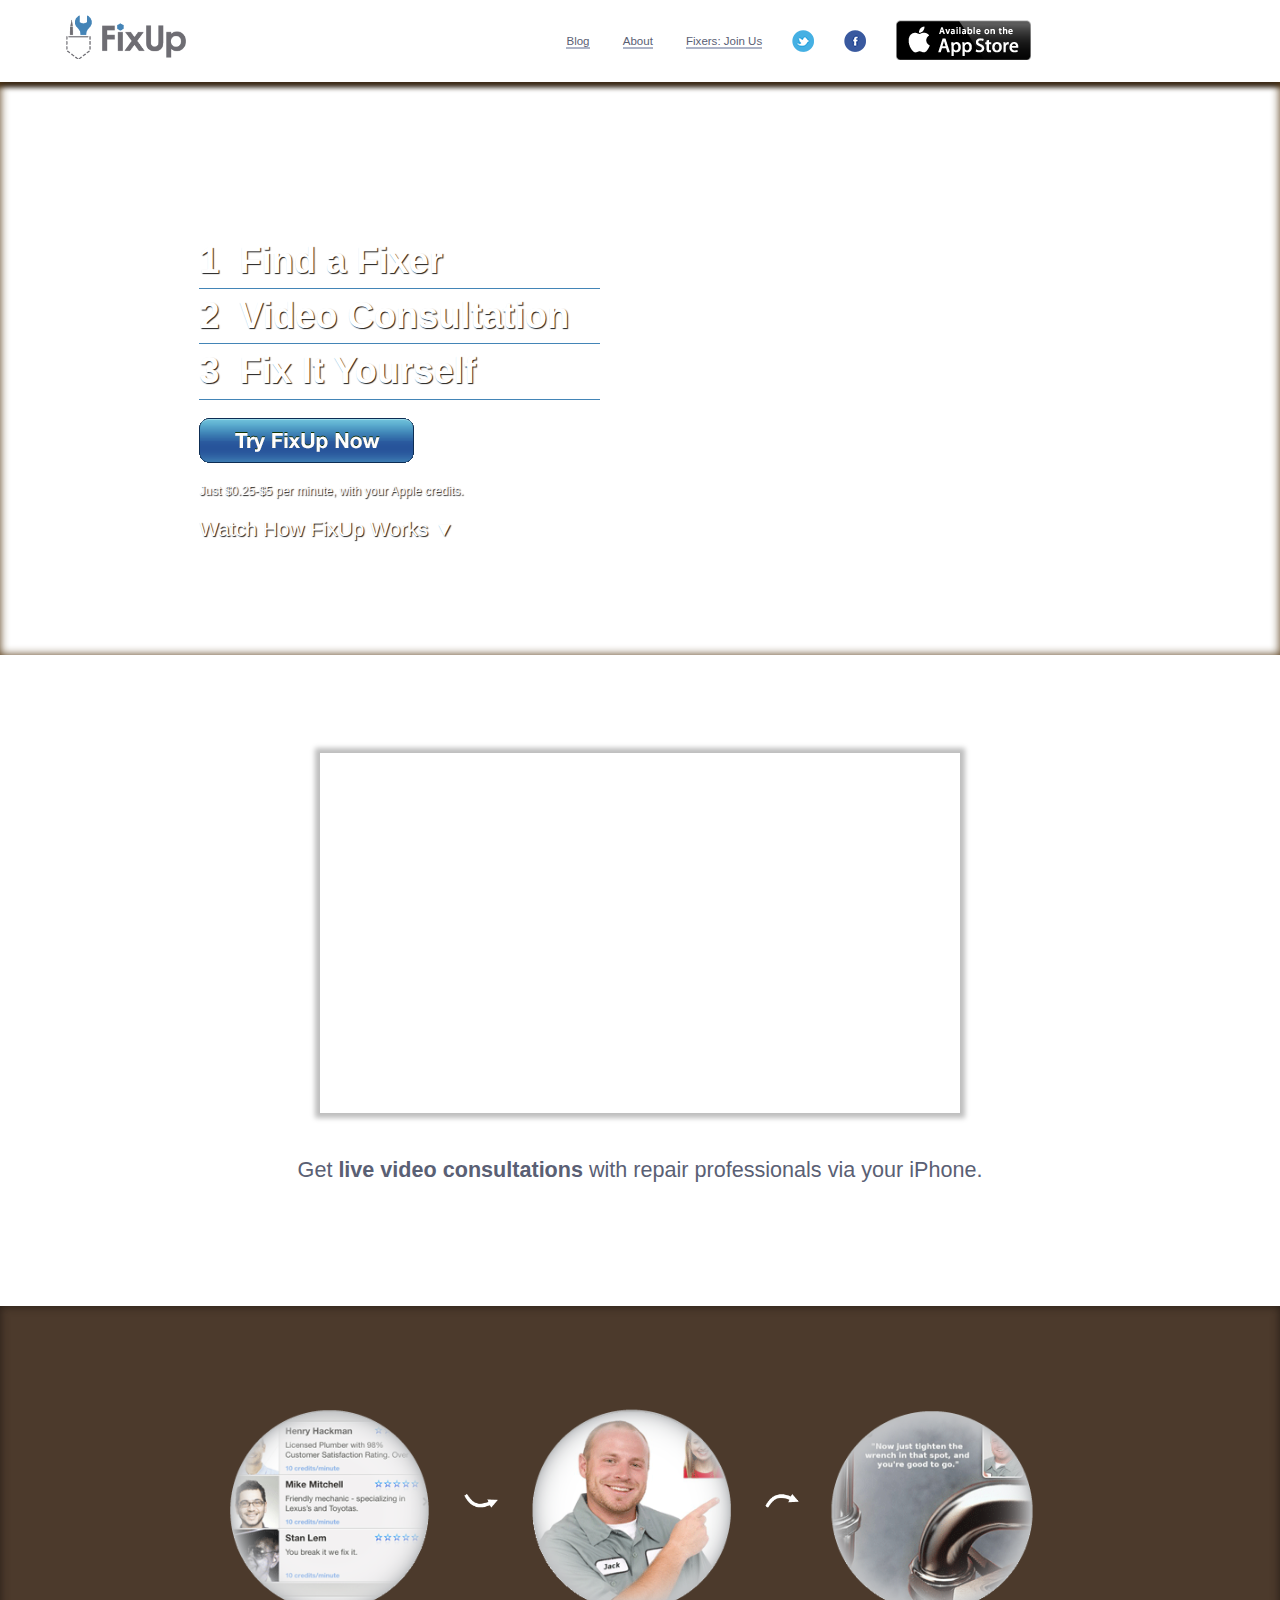
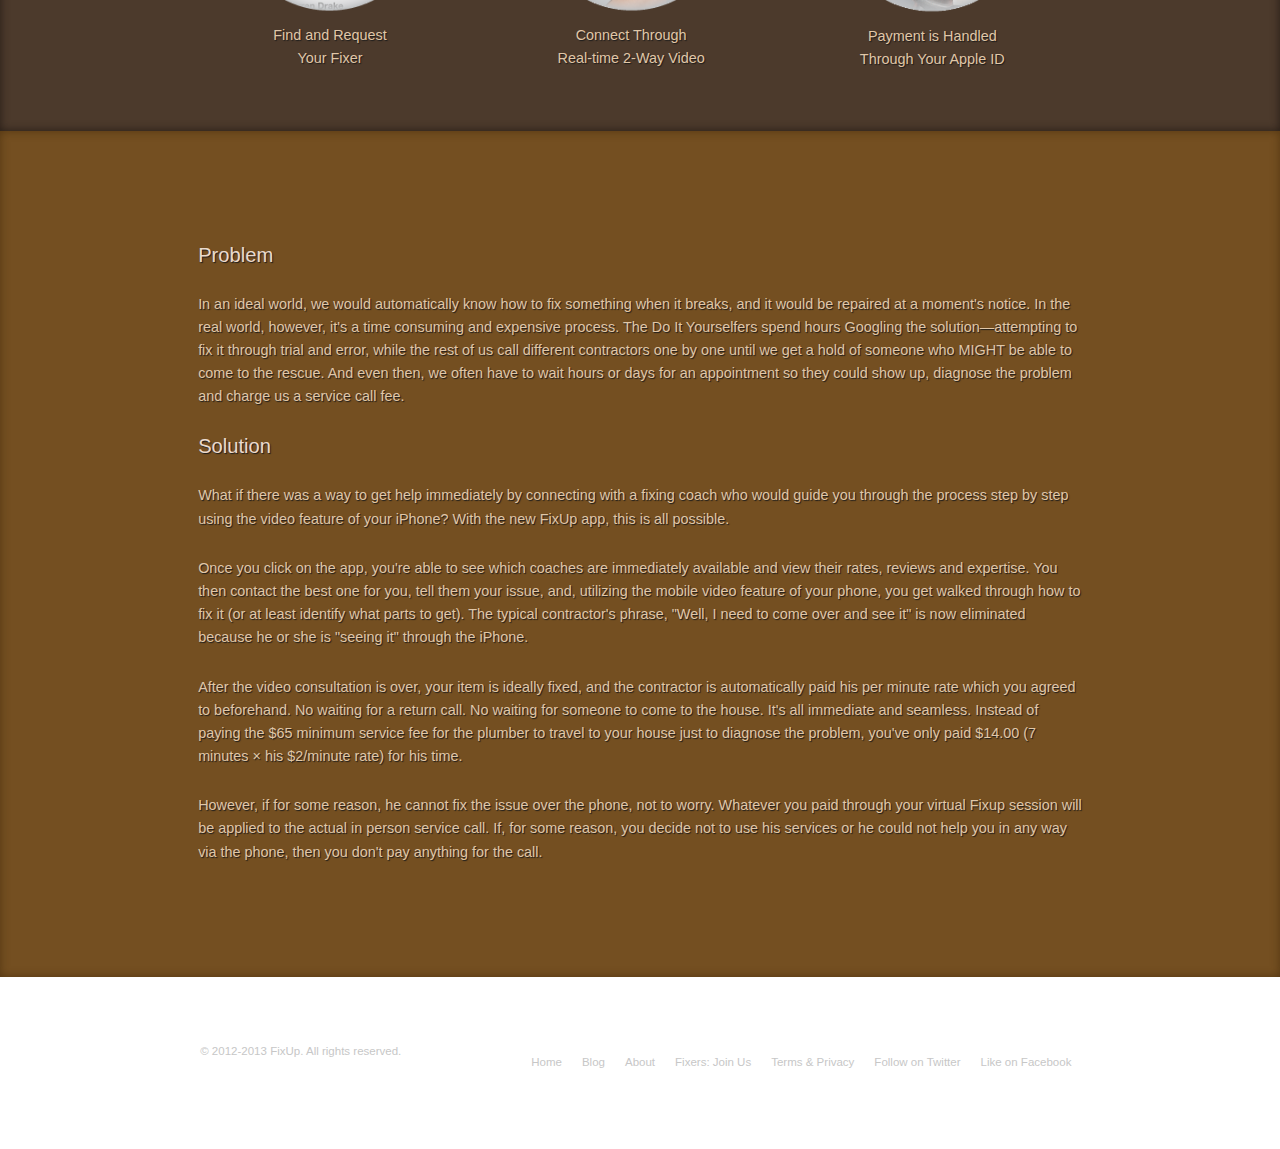
==== commit 85a911c0: "Copy scrub redesign" ====
--- a/html/index.html
+++ b/html/index.html
@@ -30,14 +30,18 @@
 	<section id="hero">
 		<div class="container">
 			<div class="short">
-				<h1>Fix what's broken, when it breaks.</h1>
-				<p class="shorter">
-					Need a quick home repair? Try FixUp: a mobile marketplace of hundreds of expert plumbers, electricians, handymen, and other fixers ready to help you through real-time, two-way video, right when you request them.
-				</p>
+				<ol id="intro">
+					<li>Find a Fixer</li>
+					<li>Video Consultation</li>
+					<li>Fix It Yourself</li>
+				</ol>
 				<p>
 					<a href="https://itunes.apple.com/us/app/fixup/id554846760?mt=8"><img id="button" src="../img/button-cta.png" alt="Try FixUp Now" /></a>
 				<p class="small">
 					Just $0.25-$5 per minute, with your Apple credits.
+				</p>
+				<p class="emph">
+					<a href="#watch">Watch How FixUp Works &#9660;</a>
 				</p>
 			</div><!--/.short-->
 		</div><!--/.container-->
@@ -45,45 +49,29 @@
 
 	<section id="watch">
 		<div class="container">
-			<iframe id="video" width="560" height="315" src="http://www.youtube.com/embed/lKO42U8RxQ0?feature=player_embedded"></iframe>
-			<img id="arrow" src="../img/video-arrow.png" alt="See how FixUp works" />
+			<iframe style="clear:both;" id="video" width="640" height="360" src="http://www.youtube.com/embed/lKO42U8RxQ0?feature=player_embedded"></iframe>
+			<p id="caption">Get <strong>live video consultations</strong> with repair professionals via your iPhone.</p>
 		</div>
 	</section><!--/#watch-->
 
 	<section id="points">
 		<div class="container">
-			<div id="points-left">
-				<h2>Request your fixer</h2>
-				<p>
-					Use our iPhone app to select a fixer near you, in the specialty you need. (Hint: we've got everyone from general handymen to tech support.)
-				</p>
+			<div class="points-col">
+				<img class="circle" src="../img/circle-browse.png" alt="Browse" />
+				<p>Find and Request<br />Your Fixer</p>
 			</div><!--/.left-->
-			<img class="divider" src="../img/divider-text.png" alt="divider" />
-			<div id="points-mid">
-				<h2>Fix anything fast</h2>
-				<p>
-					Connect to your fixer for a live video call through the app and get immediate guidance on your repair issue. (Average wait time: 2 minutes.)
-				</p>
+			<img class="flow" src="../img/browse-to-connect.png" alt="Browse to Connect" />
+			<div class="points-col">
+				<img class="circle" src="../img/circle-connect.png" alt="Connect" />
+				<p>Connect Through<br />Real-time 2-Way Video</p>
 			</div><!--/.mid-->
-			<img class="divider" src="../img/divider-text.png" alt="divider" />
-			<div id="points-right">
-				<h2>Wallet-free payment</h2>
-				<p>
-					Pay your fixer ahead of time with Apple credits. No tips, bills, or hidden costs: fixers charge only a low per-minute fee (25 cents to 5 dollars).
-				</p>
+			<img class="flow" src="../img/connect-to-fix.png" alt="Connect to Fix" />
+			<div class="points-col">
+				<img class="circle" src="../img/circle-fix.png" alt="Fix" />
+				<p>Payment is Handled<br />Through Your Apple ID</p>
 			</div><!--/.right-->
 		</div><!--/.container-->
 	</section><!--/#points-->
-
-	<section id="flowchart">
-		<div class="container">
-			<img id="browse" src="../img/circle-browse.png" alt="Browse" />
-			<img class="flow" src="../img/browse-to-connect.png" alt="Browse to Connect" />
-			<img id="connect" src="../img/circle-connect.png" alt="Connect" />
-			<img class="flow" src="../img/connect-to-fix.png" alt="Connect to Fix" />
-			<img id="fix" src="../img/circle-fix.png" alt="Fix" />
-		</div><!--/.container-->
-	</section><!--/#circles-->
 
 	<section id="solution" style="clear:both;">
 		<div class="container">
--- a/stylesheets/style.css
+++ b/stylesheets/style.css
@@ -12,7 +12,7 @@
 -------------------------------------------------------------- */
 /* Web fonts
 -------------------------------- */
-@font-face {
+/* @font-face {
   font-family: "Montserrat";
   font-style: normal;
   font-weight: 700;
@@ -24,6 +24,13 @@
   font-style: normal;
   font-weight: 400;
   src: local("Montserrat-Regular"), url(http://themes.googleusercontent.com/static/fonts/montserrat/v3/zhcz-_WihjSQC0oHJ9TCYL3hpw3pgy2gAi-Ip7WPMi0.woff) format("woff");
+} */
+
+@font-face {
+  font-family: 'Bad Script';
+  font-style: normal;
+  font-weight: 400;
+  src: local('Bad Script Regular'), local('BadScript-Regular'), url(http://themes.googleusercontent.com/static/fonts/badscript/v2/rL_b2ND61EQmMOJ8CRr1fr3hpw3pgy2gAi-Ip7WPMi0.woff) format('woff');
 }
 
 /* Reset CSS
@@ -111,7 +118,7 @@
 	
 section, article {
 	clear: both;
-	padding: 2%;
+	padding: 3%;
 	overflow: hidden;
 }
 
@@ -132,7 +139,7 @@
 h3,
 h4,
 h5 {
-	font-family: "Montserrat", Helvetica, Arial, sans-serif;
+	font-family: "Helvetica Neue", Helvetica, Arial, sans-serif;
 }
 
 h1 {
@@ -370,9 +377,21 @@
 .small {
 	font-size: 0.7em;
 }
+
+.emph {
+	font-family: 'Bad Script', Helvetica, Arial, sans-serif;
+	font-size: 1.2em;
+}
+
+.emph a:link,
+.emph a:hover,
+.emph a:active,
+.emph a:visited {
+	border: 0;
+}
 	
 .short {
-	width: 60%;
+	width: 50%;
 	float: left;
 }
 
@@ -380,28 +399,50 @@
 	width: 86%;
 }
 
+#intro {
+	counter-reset: li;
+	margin: 0 -60px;
+	width: 100%;
+}
+
+#intro > li {
+	list-style-type: none;
+	color: #fff;
+	margin: 0 20px;
+	font-weight: 600;
+	font-size: 2.1em;
+	line-height: 1.5em;
+	border-bottom: 1px solid #4385b7;
+}
+
+#intro > li:before {
+	content: counter(li);
+	counter-increment: li;
+	margin: 0 20px 0 0;
+}
+
+
 /* Section: Video
 -------------------------------- */
-#watch {
-	padding: 3%;
+/* #watch {
 	background: url("img/bg-video.png") top right #fff;
 	background-size: 100%;
-}
+} */
 
 #video {
-	float: left;
+	margin: 0 auto;
 	-webkit-box-shadow: 0 0 5px 5px #bebebe;
 	-moz-box-shadow: 	0 0 5px 5px #bebebe;
 	-ms-box-shadow: 	0 0 5px 5px #bebebe;
 	-o-box-shadow: 		0 0 5px 5px #bebebe;
 	box-shadow: 		0 0 5px 5px #bebebe;
 }
-	
-#arrow {
-	float: left;
-	width: 30%;
-	height: 30%;
-	padding: 8% 0 0 0;
+
+#caption {
+	padding: 2% 0 0 0;
+	clear: both;
+	font-size: 1.5em;
+	text-align: center;
 }
 
 /* Section: Three points
@@ -424,22 +465,11 @@
 	width: 9px;
 }
 
-#points-left {
-	float: left;
-	width: 26%;
-	margin: 0 4% 0 0;
-}
-	
-#points-mid {
-	float: left;
-	width: 26%;
-	margin: 0 5%;
-}
-
-#points-right {
-	float: left;
-	width: 26%;
-	margin: 0 0 0 4%;
+.points-col {
+	float: left;
+	width: 30%;
+	margin: 0;
+	text-align: center;
 }
 
 /* Section: Flowchart
@@ -448,29 +478,16 @@
 	padding: 5% 0;
 }
 
-#browse {
-	float: left;
-	width: 22%;
-	margin: 0 3% 0 0;
-}
-	
-#connect {
-	float: left;
-	width: 22%;
-	margin: 0 2%;
-}
-
-#fix {
-	float: left;
-	width: 22%;
-	margin: 0 0 0 3%;
+.circle {
+	width: 80%;
+	margin: 0 auto;
 }
 
 .flow {
 	float: left;
-	width: 8%;
-	height: 8%;
-	padding: 10% 0 0 2%;
+	width: 4%;
+	height: 4%;
+	padding: 10% 0 0 0;
 }
 	
 /* Section: Problem-solution
@@ -796,7 +813,7 @@
 	
 	#header-container {
 		width: auto;
-		padding: 0 4%;
+		margin: 0 4%;
 	}
 		
 	#grid {
@@ -819,7 +836,13 @@
 	}
 
 	.short, .shorter {
-		width: auto;
+		width: 90%;
+		float: none;
+		margin: 0 auto;
+	}
+	
+	#intro {
+		margin:0 -40px;
 	}
 		
 	#grid {
@@ -866,7 +889,7 @@
 	
 	#jump-link {
 		border: 0;
-		font-family: "Montserrat", Helvetica, Arial, sans-serif;
+		font-family: "Helvetica Neue", Helvetica, Arial, sans-serif;
 		text-transform: uppercase;
 	}
 
@@ -890,15 +913,6 @@
 		float: none;
 		margin: auto;
 	}
-	
-	#points-left,
-	#points-mid,
-	#points-right {
-		float: none;
-		clear: both;
-		width: auto;
-		margin: 0;
-	}
 		
 	.divider {
 		display: none;
@@ -929,6 +943,7 @@
 	textarea {
 		width: auto;
 	}
+
 }
 
 @media (max-width: 600px) {
@@ -981,6 +996,25 @@
 		box-shadow: 		none;
 	}
 
+	#intro > li {
+		color: #5a6074;
+		font-size: 1.4em;
+		text-align: center;
+	}
+
+	#intro > li:before {
+		content: '';
+		counter-increment: none;
+		margin: 0 20px 0 0;
+	}
+	
+	.points-col {
+		float: none;
+		clear: both;
+		width: auto;
+		margin: 0;
+	}
+
 	#grid {
 		width: 95%;
 		background: #fff;
@@ -1030,17 +1064,12 @@
 	.small {
 		text-align: center;
 	}
-		
-	#browse,
-	#connect,
-	#fix {
-		float: none;
-		margin: 0 auto;
-		width: 200px;
-		height: 245px;
-	}
-	
-	.flow {
+	
+	.circle {
+		width: 40%;
+	}
+	
+	.emph, .flow {
 		display: none;
 	}
 		
@@ -1058,36 +1087,4 @@
 	textarea {
 		width: 300px;
 	}
-}	
-	
-	
-	
-	
-	
-	
-	
-	
-	
-	
-	
-	
-	
-	
-	
-	
-	
-	
-	
-	
-	
-	
-	
-	
-	
-	
-	
-	
-	
-	
-	
-	+}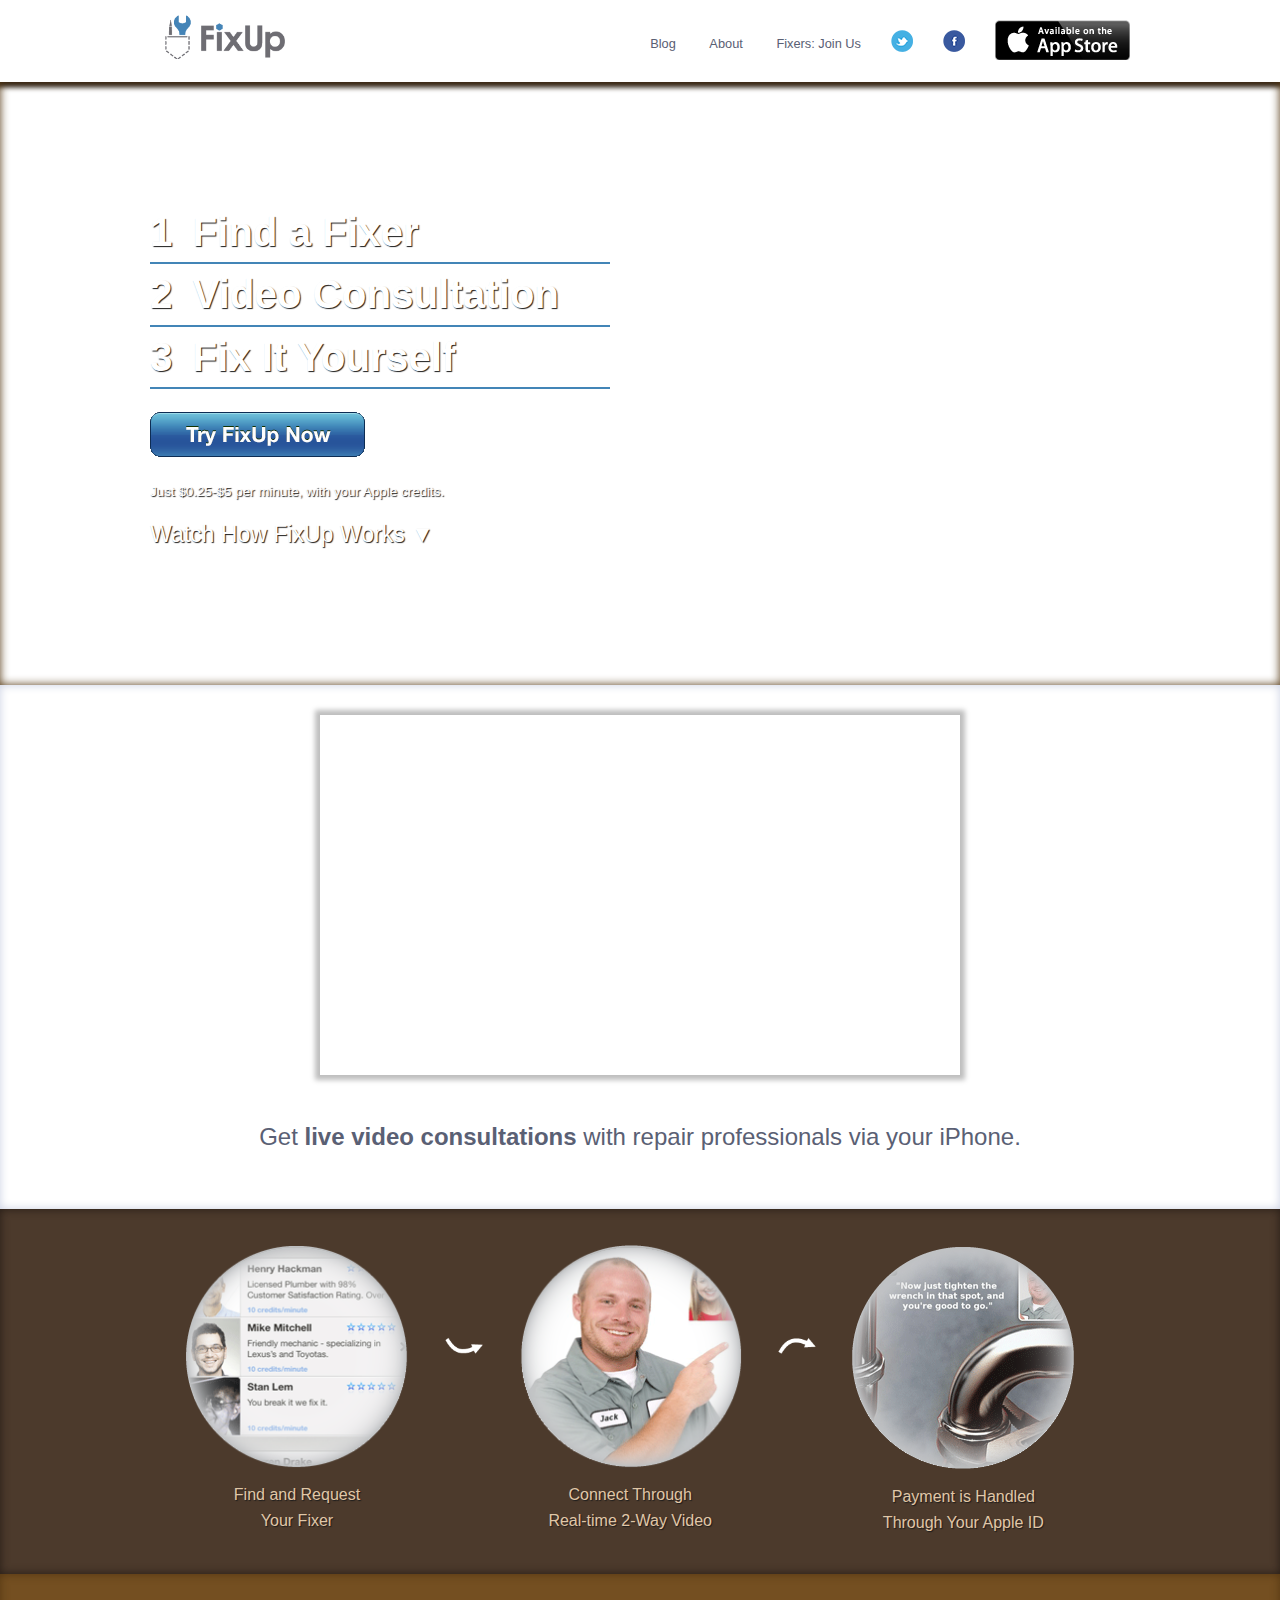
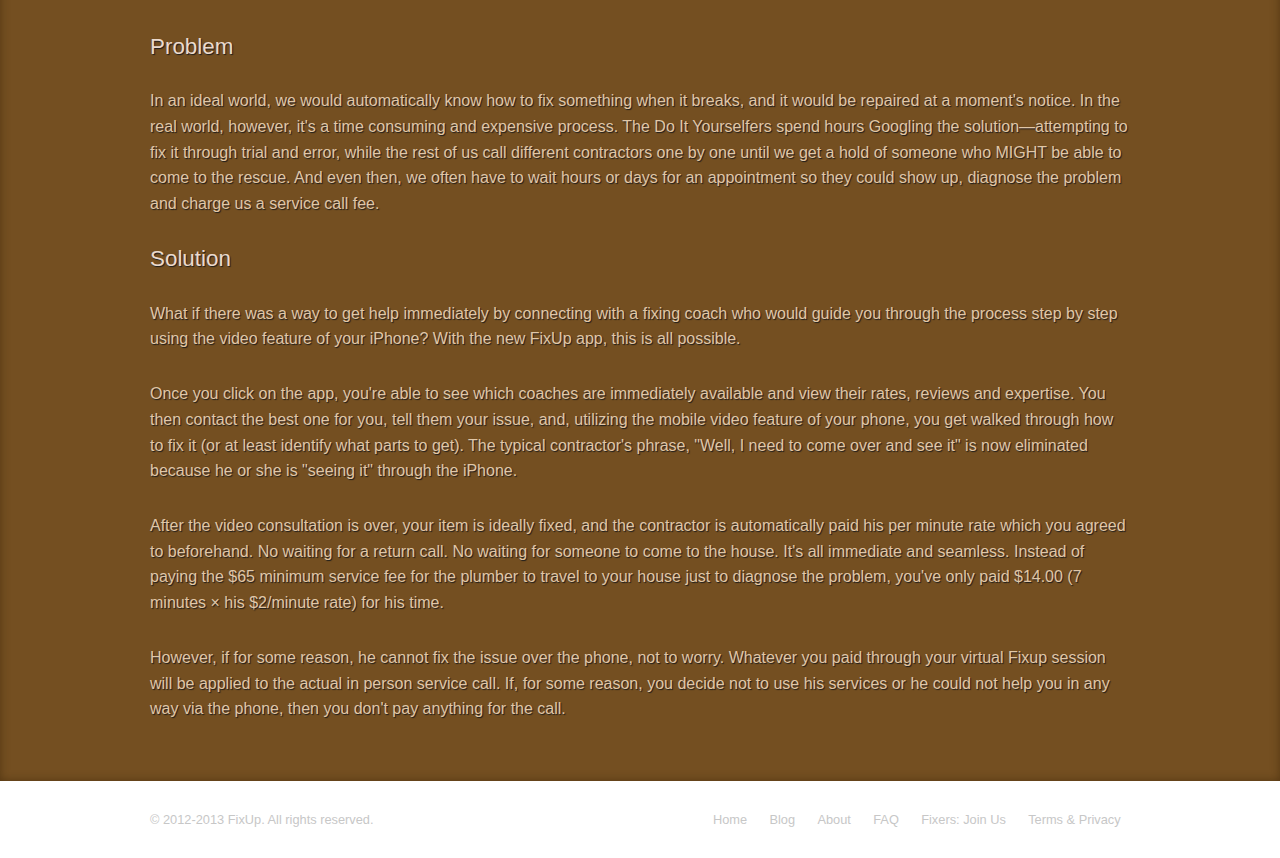
==== commit 2c0af2bc: "Added meta tags, updated analytics ID, moved FAQ" ====
--- a/html/index.html
+++ b/html/index.html
@@ -11,7 +11,7 @@
 
 <body class="home">
 	<header>
-		<div id="header-container">
+		<div class="edge-container">
 			<div id="jump-menu"><a href="#fnav" id="jump-link">Learn more &#9660;</a></div>
 			<nav>
 				<a href="http://www.tryfixup.com"><img id="logo" src="../img/logo-fixup.png" alt="FixUp Logo" /></a>
@@ -44,6 +44,7 @@
 					<a href="#watch">Watch How FixUp Works &#9660;</a>
 				</p>
 			</div><!--/.short-->
+			<div id="hand"></div>
 		</div><!--/.container-->
 	</section><!--/#hero-->
 
@@ -96,16 +97,15 @@
 	</section><!--/#solution-->
 
 	<footer>
-		<nav class="container">
+		<nav class="edge-container">
 			<p>&copy; 2012-2013 FixUp. All rights reserved.</p>
 			<ul id="fnav">
 				<li><a class="home" href="/">Home</a></li>
 				<li><a class="blog" href="/blog">Blog</a></li>
 				<li><a class="about" href="/about">About</a></li>
+				<li><a class="faq" href="/faq">FAQ</a></li>
 				<li><a href="/fixers">Fixers: Join Us</a></li>
 				<li><a class="toc" href="/terms">Terms & Privacy</a></li>
-				<li><a href="https://twitter.com/TryFixUp">Follow on Twitter</a></li>
-				<li><a href="https://www.facebook.com/pages/FixUp/277899058990188">Like on Facebook</a></li>
 			</ul>
 		</nav><!--/.container-->
 	</footer>
--- a/stylesheets/style.css
+++ b/stylesheets/style.css
@@ -12,19 +12,6 @@
 -------------------------------------------------------------- */
 /* Web fonts
 -------------------------------- */
-/* @font-face {
-  font-family: "Montserrat";
-  font-style: normal;
-  font-weight: 700;
-  src: local("Montserrat-Bold"), url(http://themes.googleusercontent.com/static/fonts/montserrat/v3/IQHow_FEYlDC4Gzy_m8fcnbFhgvWbfSbdVg11QabG8w.woff) format("woff");
-}
-
-@font-face {
-  font-family: "Montserrat";
-  font-style: normal;
-  font-weight: 400;
-  src: local("Montserrat-Regular"), url(http://themes.googleusercontent.com/static/fonts/montserrat/v3/zhcz-_WihjSQC0oHJ9TCYL3hpw3pgy2gAi-Ip7WPMi0.woff) format("woff");
-} */
 
 @font-face {
   font-family: 'Bad Script';
@@ -87,7 +74,7 @@
 -------------------------------- */
 body {
 	font-family: "Helvetica Neue", Helvetica, Arial, sans-serif;
-	font-size: 0.9em;
+	font-size: 1em;
 	line-height: 1.6em;
 	color: #5a6074;
 }
@@ -96,12 +83,12 @@
 a:visited {
 	color: inherit;
 	text-decoration: none;
-	border-bottom: 2px solid #adb4c7;
+	border-bottom: 2px solid #4385b7;
 }
 
 a:hover,
 a:active {
-	border-bottom: 2px solid #ebdacd;
+	border-bottom: 2px solid #744f21;
 }
 	
 body.home a.home,
@@ -118,7 +105,7 @@
 	
 section, article {
 	clear: both;
-	padding: 3%;
+	padding: 30px;
 	overflow: hidden;
 }
 
@@ -128,7 +115,7 @@
 }
 
 .container,
-#header-container {
+.edge-container {
 	width: 60%;
 	max-width: 980px;
 	margin: 0 auto;
@@ -344,15 +331,22 @@
 	background: transparent;
 }
 
+#hnav a:link,
+#hnav a:visited {
+	border: 0;
+}
+
 #fnav a:link,
 #fnav a:visited {
 	color: #c7c7c7;
 	border: 0;
 }
 
+#hnav a:hover,
+#hnav a:active,
 #fnav a:hover,
 #fnav a:active {
-	color: #744f21;
+	color: #4385b7;
 }
 
 
@@ -365,7 +359,7 @@
 	background-size: cover;
 	color: #fff;
 	font-size: 1.2em;
-	padding: 8% 2%;
+	padding: 120px 10px;
 	text-shadow: 1px 1px 1px #1c1c1c;
 	-webkit-box-shadow: inset 0 0 10px 0 #543712;
 	-moz-box-shadow: 	inset 0 0 10px 0 #543712;
@@ -391,8 +385,8 @@
 }
 	
 .short {
-	width: 50%;
-	float: left;
+	width: 60%;
+	float: left;	
 }
 
 .shorter {
@@ -402,7 +396,7 @@
 #intro {
 	counter-reset: li;
 	margin: 0 -60px;
-	width: 100%;
+	width: 85%;
 }
 
 #intro > li {
@@ -412,7 +406,7 @@
 	font-weight: 600;
 	font-size: 2.1em;
 	line-height: 1.5em;
-	border-bottom: 1px solid #4385b7;
+	border-bottom: 2px solid #4385b7;
 }
 
 #intro > li:before {
@@ -513,7 +507,7 @@
 	background-size: cover;
 	color: #fff;
 	font-size: 1.2em;
-	padding: 8% 2%;
+	padding: 80px 30px;
 	-webkit-box-shadow: inset 0 0 10px 0 #543712;
 	-moz-box-shadow: 	inset 0 0 10px 0 #543712;
 	-ms-box-shadow: 	inset 0 0 10px 0 #543712;
@@ -630,6 +624,7 @@
 /* TERMS & CONDITIONS, PRIVACY POLICY
 -------------------------------------------------------------- */
 #full,
+#watch,
 .post {
 	background: url("img/bg-blue.png") repeat;
 	color:#5a6074;
@@ -806,16 +801,10 @@
 /* Responsive media queries for smaller screens
 -------------------------------------------------------------- */
 @media (max-width: 1500px) {
-	.container, #watch, #points, #flowchart, #faq, #contact {
+	.container, .edge-container, #watch, #points, #flowchart, #faq, #contact {
 		width: auto;
-		padding: 4%;
-	}
-	
-	#header-container {
-		width: auto;
-		margin: 0 4%;
-	}
-		
+	}
+	
 	#grid {
 		background-position: 10% 2%, top left;
 	}
@@ -834,7 +823,7 @@
 		background: url("img/bg-resize.png") no-repeat;
 		background-size: cover;
 	}
-
+	
 	.short, .shorter {
 		width: 90%;
 		float: none;
@@ -842,7 +831,8 @@
 	}
 	
 	#intro {
-		margin:0 -40px;
+		margin: 0 -60px;
+		width: 100%;
 	}
 		
 	#grid {
@@ -874,12 +864,16 @@
 		display: none;
 	}
 	
+	.edge-container {
+		padding: 0 45px;
+	}
+	
 	#jump-menu {
 		display: block;
 		padding: 5px;
-		background: #edf1fd;
+		background: #4385b7;
 		text-align: right;
-		border: 1px solid #edf1fd;
+		border: 1px solid #4385b7;
 		-webkit-border-radius: 0 0 4px 4px;
 		-moz-border-radius:    0 0 4px 4px;
 		-ms-border-radius: 	   0 0 4px 4px;
@@ -891,14 +885,11 @@
 		border: 0;
 		font-family: "Helvetica Neue", Helvetica, Arial, sans-serif;
 		text-transform: uppercase;
+		color: #fff;
 	}
 
 	#video {
 		margin: 0 auto;
-	}
-		
-	#arrow {
-		display: none;
 	}
 }
 
@@ -937,7 +928,7 @@
 	}
 
 	#video {
-		width: auto;
+		width: 90%;
 	}
 		
 	textarea {
@@ -947,7 +938,7 @@
 }
 
 @media (max-width: 600px) {
-	.container, #header-container {
+	.container, .edge-container {
 		padding: 0;
 	}
 	
@@ -967,11 +958,20 @@
 	#jump-menu {
 		background: #ebdacd;
 		border: 0;
-		-webkit-border-radius: 0;
-		-moz-border-radius:    0;
-		-ms-border-radius: 	   0;
-		-o-border-radius: 	   0;
-		border-radius: 		   0;
+		-webkit-border-radius: 	0;
+		-moz-border-radius: 	0;
+		-ms-border-radius:		0;
+		-o-border-radius:		0;
+		border-radius:			0;
+	}
+	
+	#jump-link {
+		color: #5a6074;
+	}
+	
+	#intro {
+		margin: 0 -40px;
+		width: 100%;
 	}
 	
 	footer {
@@ -988,6 +988,7 @@
 		background: #fff;
 		color: #5a6074;
 		text-shadow: none;
+		padding: 20px;
 		border-bottom: 10px solid #edf1fd;
 		-webkit-box-shadow: none;
 		-moz-box-shadow: 	none;
